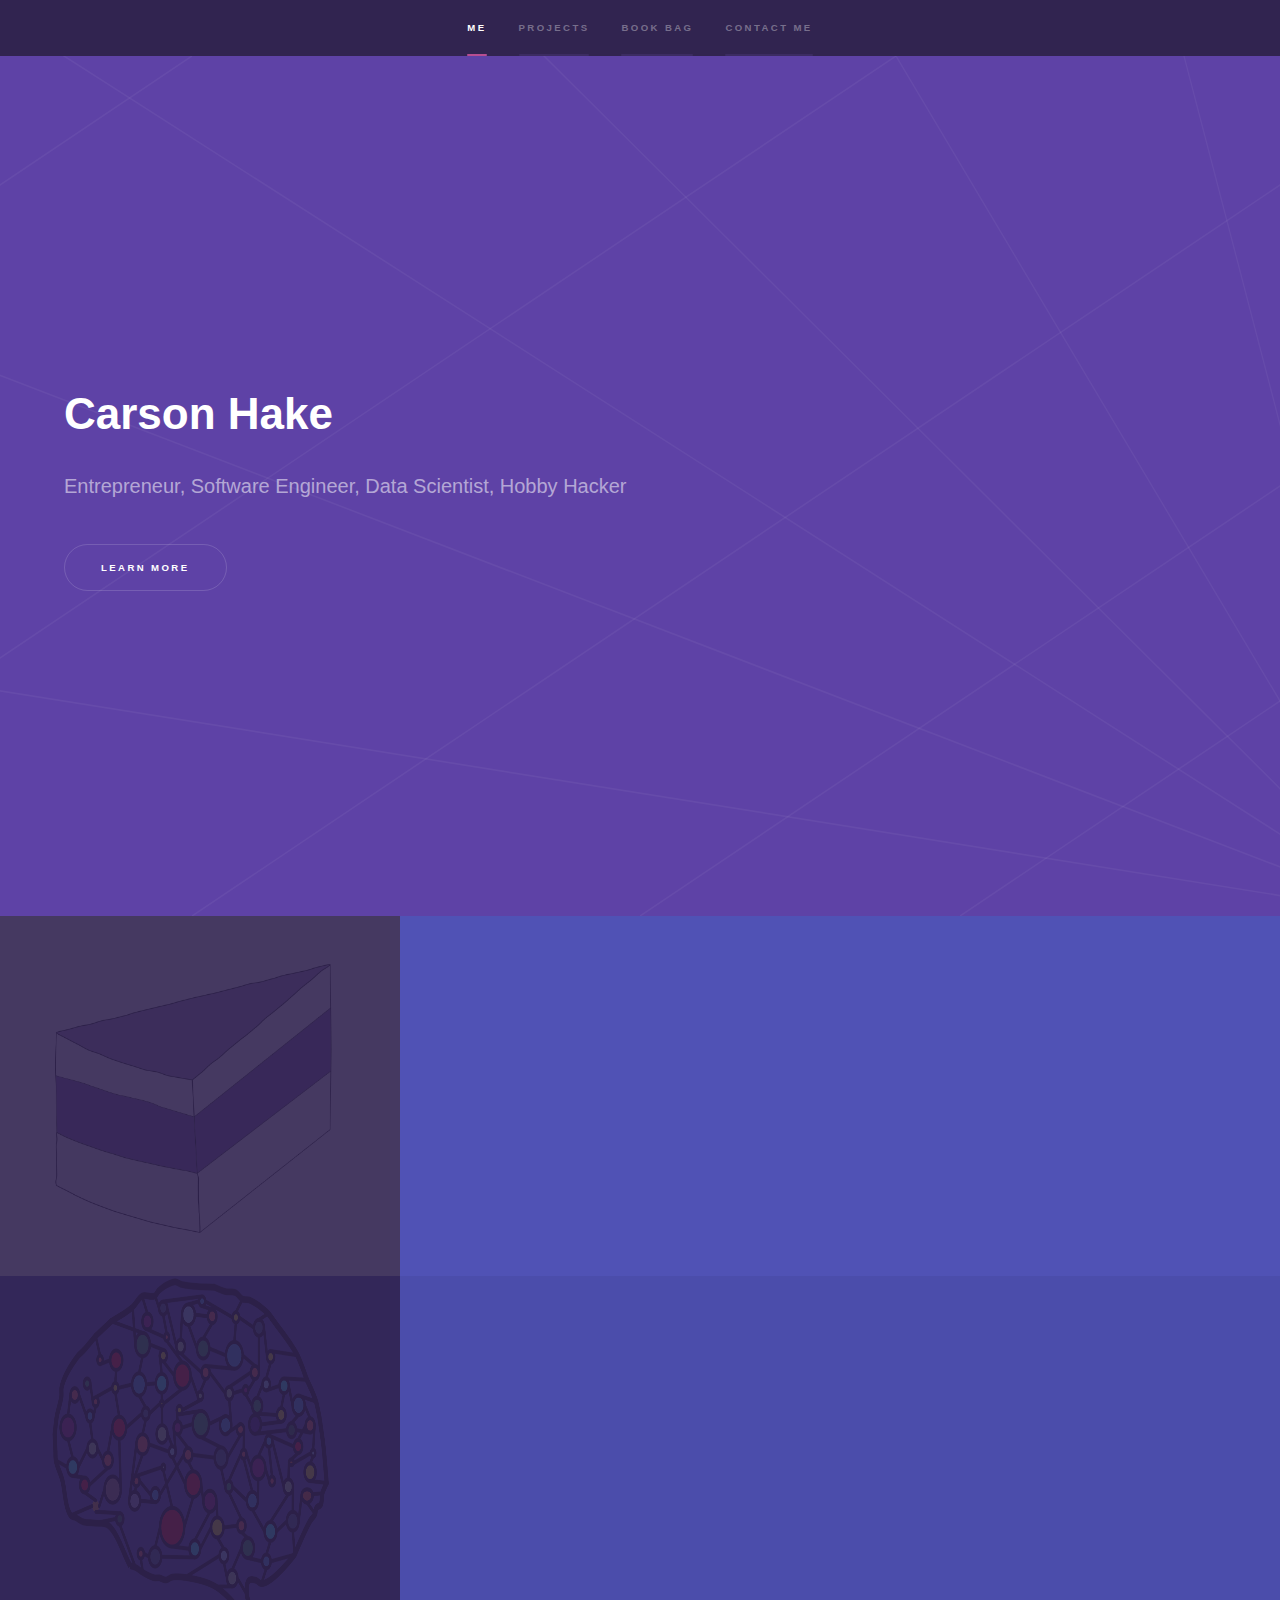
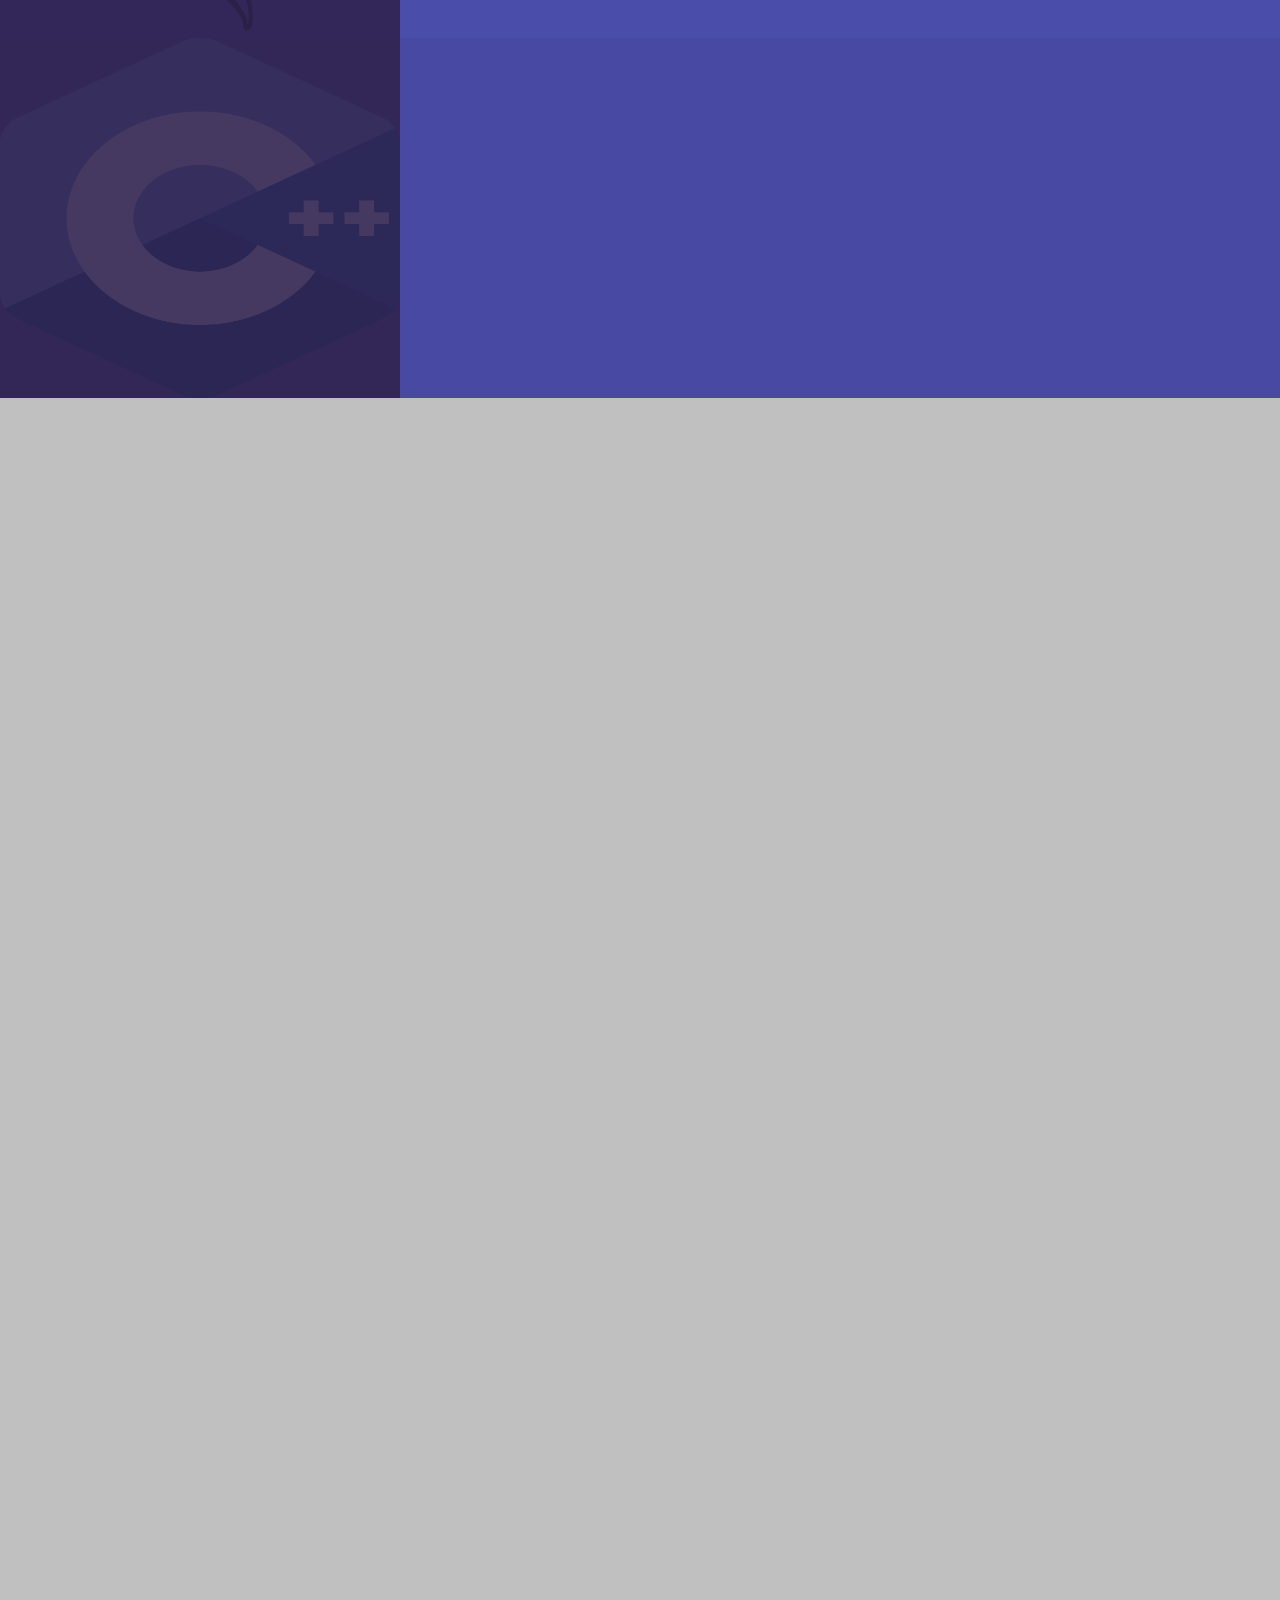
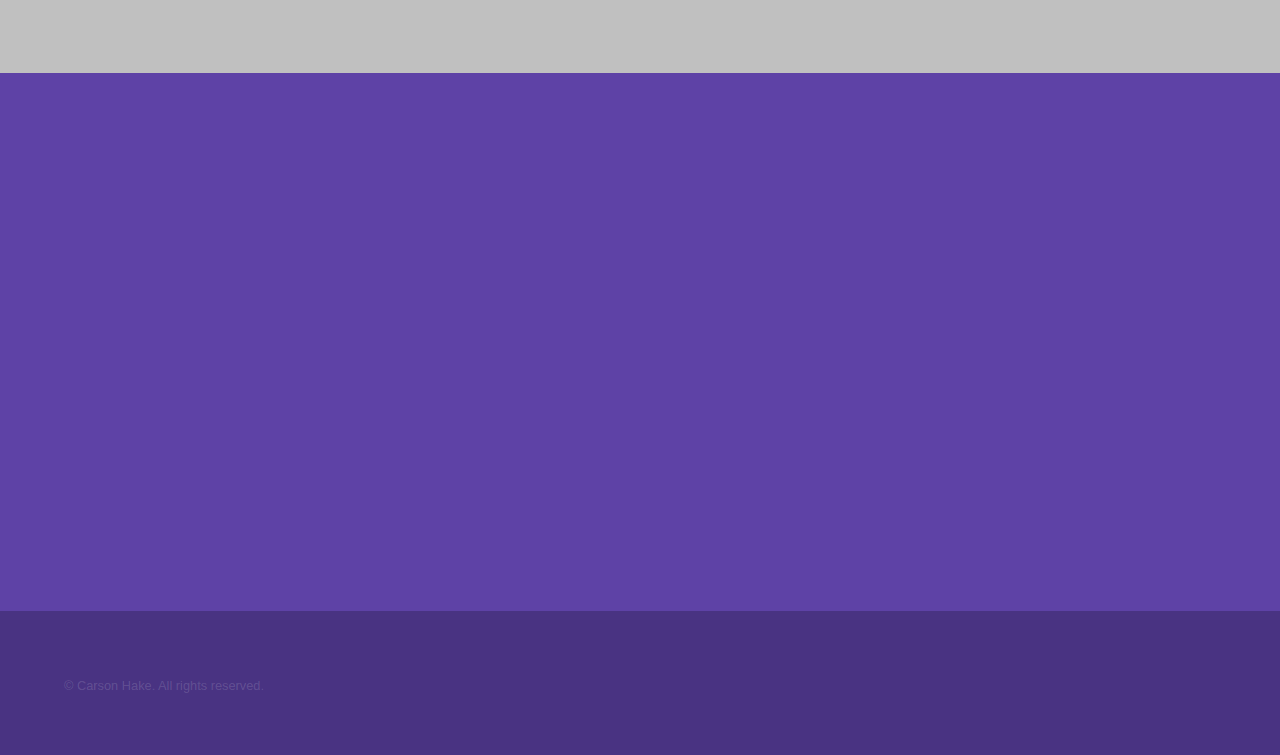
==== index.html @ af82ef20 "updated book list, added image for real time c++" ====
<!DOCTYPE HTML>
<!--
	Hyperspace by HTML5 UP
	html5up.net | @ajlkn
	Free for personal and commercial use under the CCA 3.0 license (html5up.net/license)
-->
<html>
	<head>
		<title>Carson Hake</title>
		<meta charset="utf-8" />
		<meta name="viewport" content="width=device-width, initial-scale=1, user-scalable=no" />
		<link rel="stylesheet" href="assets/css/main.css" />
		<noscript><link rel="stylesheet" href="assets/css/noscript.css" /></noscript>
	</head>
	<body class="is-preload">

		<!-- Sidebar -->
			<section id="sidebar">
				<div class="inner">
					<nav>
						<ul>
							<li><a href="#intro">Me</a></li>
							<li><a href="#one">Projects</a></li>
							<li><a href="#two">Book bag</a></li>
							<li><a href="#three">Contact Me</a></li>
						</ul>
					</nav>
				</div>
			</section>

		<!-- Wrapper -->
			<div id="wrapper">

				<!-- Intro -->
					<section id="intro" class="wrapper style1 fullscreen fade-up">
						<div class="inner">
							<h1>Carson Hake</h1>
							<p>Entrepreneur, Software Engineer, Data Scientist, Hobby Hacker</p>
							<ul class="actions">
								<li><a href="#one" class="button scrolly">Learn more</a></li>
							</ul>
						</div>
					</section>

				<!-- One -->
					<section id="one" class="wrapper style2 spotlights">
						<section>
							<a href="#" class="image"><img src="images/project_imgs/logo.png" style="max-width:100%;height:390px;" alt="" data-position="center top" /></a>
							<div class="content">
								<div class="inner">
									<h2>Cake Technology</h2>
									<!-- include when site is launched -->
									<!-- <a href="https://www.caketech.co"> update coming soon... </a> -->
									<p style="font-size:18px">update coming soon...</p>
									<ul class="actions">
									<!--	<li><a href="cake.html" class="button">Secret Project</a></li> -->
									</ul>
								</div>
							</div>
						</section>
						<section>
							<a href="#" class="image" style="background-size:100% 100%"><img src="images/project_imgs/neural_net.png" alt="" data-position="center center"/></a>
							<div class="content">
								<div class="inner">
									<h2>Artificial Intelligence: Deep and Classical Learning</h2>
									<p>Using python to study Deep and Classical Learning and applying their techniques to create real world solutions</p>
									<ul class="actions">
										<li><a href="ai.html" class="button">Learn more</a></li>
									</ul>
								</div>
							</div>
						</section>
						<section>
							<a href="#" class="image" style="background-size:100% 100%"><img src="images/project_imgs/cpp.png" alt="" data-position="25% 25%" /></a>
							<div class="content">
								<div class="inner">
									<h2>Software Engineering: C++ and Embedded</h2>
									<p>I am currently improving my C++ knowledge and am learning about Embedded systems development</p>
									<ul class="actions">
										<li><a href="https://github.com/Chake96/cpp" target="_blank" class="button">Github</a></li>
									</ul>
								</div>
							</div>
						</section>
					</section>

				<!-- Two -->
					<section id="two" class="wrapper style3 fade-up">
						<div class="inner" style="color:#5e42a6">
							<h2 style="color:#5e42a6">Book Bag</h2>
							<p>This is a list of my past and current reading interests</p>
							<h6>*Reviews coming soon</h6>
							<div class="features">
								<section class="book_bag">
									<span class="icon solid major fa-book"></span>
									<h2>Current Reads</h2>
									<ul>
										<!-- <li><h4><i>The Witcher Series</i>: The Time of Contempt</h4><p>By Andrzej Sapkowski</p></li> -->
										<li><h4>Real-Time C++:<br/>Efficient Object-Oriented and Template Microcontroller Programming</h4><p>By Christopher Kormayos</p></li>
										<li><h4>Thinking, Fast and Slow</h4> <p>By Daniel Kahneman</p></li>
										<li><h4>Artificial Intelligence: <br/> A Modern Approach (3rd Ed.	)</h4> <p>By Stuart J. Russel & Peter Novrig</p></li>
									</ul>
								</section>
								<section>
									<span class="icon solid major fa-crown"></span>
									<h3 style="color:#5e42a6">Favorites</h3>
									<ul>
										<li>The Witcher Series by Andrzej Sapkowski</li>
										<li>Atomic Habits by James Clear</li>
										<li>The Master Algorithm by Pedro Domingos</li>
										<li>GRIT by Angela Duckworth</li>
										<li>How Democracies Die by Steven Levitsky & Daniel Ziblatt</li>
										<li>Bad Blood by John Carreyrou</li>
										<li>Hillbilly Elegy by J.D. Vance</li>
										<li>Unbroken by Laura Hillenbrand</li>
										<li>Game of Thrones Series by George R. R. Martin</li>
										<li>The Old Man and the Sea by Ernest Hemingway</li>
									</ul>
								</section>
								<section>
									<h3>The Witcher Series</h3>
									<p>by Andrzej Sapkowski</p>
									<a href="#" class ="bookimg" ><img src="images/book_images/thewitcher.png" data-position="top center" /></a>
								</section>
								<section>
									<h3>Dark Territory </h3>
									<p>by Fred Kaplan</p>
									<a href="#" class ="bookimg" ><img src="images/book_images/darkterritory.jpg" data-position="top center" /></a>
								</section>
								<section>
									<h3>Human Compatible</h3>
									<p>by Stuart Russell</p>
									<a href="#" class ="bookimg" ><img src="images/book_images/humancompatible.jpg" data-position="top center" /></a>

								</section>
								<section>
									<h3>Atomic Habits</h3>
									<p>by James Clear</p>
									<a href="#" class ="bookimg" ><img src="images/book_images/atomichabits.jpg" data-position="center center" /></a>
								</section>
								<section>
									<h3>The Master Algorithm</h3>
									<p>by Pedro Domingos</p>
									<a href="#" class ="bookimg" ><img src="images/book_images/themasteralgorithm.jpg" data-position="center center" /></a>
								</section>
								<section>
									<h3>The Subtle Art of Not Giving a Fuck</h3>
									<p>by Mark Manson</p>
									<a href="#" class ="bookimg" ><img src="images/book_images/thesubtleartofnotgivingafuck.jpg" data-position="center center" /></a>
								</section>
								<section>
									<h3>Cult of the Dead Cow</h3>
									<p>by Joseph Menn</p>
									<a href="#" class ="bookimg" ><img src="images/book_images/cultofthedeadcow.jpg" data-position="center center" /></a>
								</section>
								<section>
									<h3>Grit</h3>
									<p>by Angela Duckworth</p>
									<a href="#" class ="bookimg" ><img src="images/book_images/GRIT.jpg" data-position="center center" /></a>
								</section>
								<section>
									<h3>How Democracies Die</h3>
									<p>by Steven Levitsky & Daniel Ziblatt</p>
									<a href="#" class ="bookimg" ><img src="images/book_images/how-democracies-die.jpg" data-position="center center" /></a>
								</section>
								<section>
									<h3>Everybody Lies</h3>
									<p>by Seth Stephens-Davidowitz</p>
									<a href="#" class ="bookimg" ><img src="images/book_images/everybodylies.jpg" data-position="center center" /></a>
								</section>
								<section>
									<h3>Bad Blood</h3>
									<p>by John Carreyrou</p>
									<a href="#" class ="bookimg" ><img src="images/book_images/badblood.jpg" data-position="center center" /></a>
								</section>
								<section>
									<h3>Hillbilly Elegy</h3>
									<p>by J.D. Vance</p>
									<a href="#" class ="bookimg" ><img src="images/book_images/hillbillyelegy.jpg" data-position="center center" /></a>
								</section>
								<section>
									<h3>The Old Man and the Sea</h3>
									<p>by Ernest Hemingway</p>
									<a href="#" class ="bookimg" ><img src="images/book_images/theoldmanandthesea.jpg" data-position="center center" /></a>
								</section>
								<section>
									<h3>Unbroken</h3>
									<p>by Laura Hillenbrand</p>
									<a href="#" class ="bookimg" ><img src="images/book_images/unbroken.jpg" data-position="center center" /></a>
								</section>
							</div>
							<ul class="actions">
								<!-- add back in when review page is ready -->
							<!--	<li><a href="generic.html" class="button">Learn more</a></li> -->
							</ul>
						</div>
					</section>

				<!-- Three -->

					<section id="three" class="wrapper style1 fade-up">
						<div class="inner">
							<h2>Get in touch</h2>
							<!--
							<p>Please feel free to contact me about any inquiries via the form below</p>
							<div class="split style1">
								<section>
									<form method="post" action="#">
										<div class="fields">
											<div class="field half">
												<label for="name">Name</label>
												<input type="text" name="name" id="name" />
											</div>
											<div class="field half">
												<label for="email">Email</label>
												<input type="text" name="email" id="email" />
											</div>
											<div class="field">
												<label for="message">Message</label>
												<textarea name="message" id="message" rows="5"></textarea>
											</div>
										</div>
										<ul class="actions">
											<li><a href="" class="button submit">Send Message</a></li>
										</ul>
									</form>
								</section> -->
								<section>
									<ul class="contact">
										<li>
											<h3>Address</h3>
											<span>Columbus, OH 43251<br />
											USA</span>
										</li>
										<li>
											<h3>Email</h3>
											<a href="carsonhake@gmail.com">carsonhake@gmail.com</a>
										</li>
										<li>
											<h3>Phone</h3>
											<span>(908) 902-2357</span>
										</li>
										<li>
											<h3>Social</h3>
											<ul class="icons">
												<li><a href="https://github.com/Chake96" target="_blank" class="icon brands fa-github"><span class="label">GitHub</span></a></li>
												<li><a href="https://www.instagram.com/caketechnology" target="_blank" class="icon brands fa-instagram"><span class="label">Instagram</span></a></li>
												<li><a href="https://www.linkedin.com/in/carsonhake/" target="_blank" class="icon brands fa-linkedin-in"><span class="label">LinkedIn</span></a></li>
											</ul>
										</li>
									</ul>
								</section>
							</div>
						</div>
					</section>

			</div>

		<!-- Footer -->
			<footer id="footer" class="wrapper style1-alt">
				<div class="inner">
					<ul class="menu">
						<li>&copy; Carson Hake. All rights reserved.</li>
					</ul>
				</div>
			</footer>

		<!-- Scripts -->
			<script src="assets/js/jquery.min.js"></script>
			<script src="assets/js/jquery.scrollex.min.js"></script>
			<script src="assets/js/jquery.scrolly.min.js"></script>
			<script src="assets/js/browser.min.js"></script>
			<script src="assets/js/breakpoints.min.js"></script>
			<script src="assets/js/util.js"></script>
			<script src="assets/js/main.js"></script>

	</body>
</html>
---- assets/css/main.css ----
@import url(fontawesome-all.min.css);

/*
	Hyperspace by HTML5 UP
	html5up.net | @ajlkn
	Free for personal and commercial use under the CCA 3.0 license (html5up.net/license)
*/


/*added by Carson 3/10/20*/

.bookimg img{
	max-width: 250px;
	height: 350px;
}

.projectimg img{
	max-width: 495px;
	max-height: 495px;
}

/*for everything in bookbag section*/
/* Features */

	.features {
		display: -moz-flex;
		display: -webkit-flex;
		display: -ms-flex;
		display: flex;
		-moz-flex-wrap: wrap;
		-webkit-flex-wrap: wrap;
		-ms-flex-wrap: wrap;
		flex-wrap: wrap;
		border-radius: 0.25em;
		border: solid 5px rgba(255, 255, 255, 0.15);
		background: rgba(255, 255, 255, 0.05);
		margin: 0 0 2em 0;
	}

		.features h4, .features h3, .features h2, .features h1,
		.features p, .features ul, .features li{
			color: #5e42a6;
		}

		.features section {
			padding: 3.5em 3em 1em 7em ;
			width: 50%;
			border-top: solid 5px rgba(255,255,255, 0.15);
			position: relative;
		}

			.features section:nth-child(-n + 2) {
				border-top-width: 0px;
			}

			.features section:nth-child(2n) {
				border-left: solid 5px rgba(255, 255, 255, 0.15);
			}

			.features section .icon {
				-moz-transition: opacity 0.5s ease, -moz-transform 0.5s ease;
				-webkit-transition: opacity 0.5s ease, -webkit-transform 0.5s ease;
				-ms-transition: opacity 0.5s ease, -ms-transform 0.5s ease;
				transition: opacity 0.5s ease, transform 0.5s ease;
				-moz-transition-delay: 1s;
				-webkit-transition-delay: 1s;
				-ms-transition-delay: 1s;
				transition-delay: 1s;
				-moz-transform: scale(1);
				-webkit-transform: scale(1);
				-ms-transform: scale(1);
				transform: scale(1);
				position: absolute;
				left: 3em;
				top: 3em;
				opacity: 1;
				color:#5e42a6
			}

			.features section:nth-child(1) .icon {
				-moz-transition-delay: 0.15s;
				-webkit-transition-delay: 0.15s;
				-ms-transition-delay: 0.15s;
				transition-delay: 0.15s;
			}

			.features section:nth-child(2) .icon {
				-moz-transition-delay: 0.3s;
				-webkit-transition-delay: 0.3s;
				-ms-transition-delay: 0.3s;
				transition-delay: 0.3s;
			}

			.features section:nth-child(3) .icon {
				-moz-transition-delay: 0.45s;
				-webkit-transition-delay: 0.45s;
				-ms-transition-delay: 0.45s;
				transition-delay: 0.45s;
			}

			.features section:nth-child(4) .icon {
				-moz-transition-delay: 0.6s;
				-webkit-transition-delay: 0.6s;
				-ms-transition-delay: 0.6s;
				transition-delay: 0.6s;
			}

			.features section:nth-child(5) .icon {
				-moz-transition-delay: 0.75s;
				-webkit-transition-delay: 0.75s;
				-ms-transition-delay: 0.75s;
				transition-delay: 0.75s;
			}

			.features section:nth-child(6) .icon {
				-moz-transition-delay: 0.9s;
				-webkit-transition-delay: 0.9s;
				-ms-transition-delay: 0.9s;
				transition-delay: 0.9s;
			}

			.features section:nth-child(7) .icon {
				-moz-transition-delay: 1.05s;
				-webkit-transition-delay: 1.05s;
				-ms-transition-delay: 1.05s;
				transition-delay: 1.05s;
			}

			.features section:nth-child(8) .icon {
				-moz-transition-delay: 1.2s;
				-webkit-transition-delay: 1.2s;
				-ms-transition-delay: 1.2s;
				transition-delay: 1.2s;
			}

			.features section:nth-child(9) .icon {
				-moz-transition-delay: 1.35s;
				-webkit-transition-delay: 1.35s;
				-ms-transition-delay: 1.35s;
				transition-delay: 1.35s;
			}

			.features section:nth-child(10) .icon {
				-moz-transition-delay: 1.5s;
				-webkit-transition-delay: 1.5s;
				-ms-transition-delay: 1.5s;
				transition-delay: 1.5s;
			}

			.features section:nth-child(11) .icon {
				-moz-transition-delay: 1.65s;
				-webkit-transition-delay: 1.65s;
				-ms-transition-delay: 1.65s;
				transition-delay: 1.65s;
			}

			.features section:nth-child(12) .icon {
				-moz-transition-delay: 1.8s;
				-webkit-transition-delay: 1.8s;
				-ms-transition-delay: 1.8s;
				transition-delay: 1.8s;
			}

			.features section:nth-child(13) .icon {
				-moz-transition-delay: 1.95s;
				-webkit-transition-delay: 1.95s;
				-ms-transition-delay: 1.95s;
				transition-delay: 1.95s;
			}

			.features section:nth-child(14) .icon {
				-moz-transition-delay: 2.1s;
				-webkit-transition-delay: 2.1s;
				-ms-transition-delay: 2.1s;
				transition-delay: 2.1s;
			}

			.features section:nth-child(15) .icon {
				-moz-transition-delay: 2.25s;
				-webkit-transition-delay: 2.25s;
				-ms-transition-delay: 2.25s;
				transition-delay: 2.25s;
			}

			.features section:nth-child(16) .icon {
				-moz-transition-delay: 2.4s;
				-webkit-transition-delay: 2.4s;
				-ms-transition-delay: 2.4s;
				transition-delay: 2.4s;
			}

			.features section:nth-child(17) .icon {
				-moz-transition-delay: 2.55s;
				-webkit-transition-delay: 2.55s;
				-ms-transition-delay: 2.55s;
				transition-delay: 2.55s;
			}

			.features section:nth-child(18) .icon {
				-moz-transition-delay: 2.7s;
				-webkit-transition-delay: 2.7s;
				-ms-transition-delay: 2.7s;
				transition-delay: 2.7s;
			}

			.features section:nth-child(19) .icon {
				-moz-transition-delay: 2.85s;
				-webkit-transition-delay: 2.85s;
				-ms-transition-delay: 2.85s;
				transition-delay: 2.85s;
			}

			.features section:nth-child(20) .icon {
				-moz-transition-delay: 3s;
				-webkit-transition-delay: 3s;
				-ms-transition-delay: 3s;
				transition-delay: 3s;
			}

		.features.inactive section .icon {
			-moz-transform: scale(0.5);
			-webkit-transform: scale(0.5);
			-ms-transform: scale(0.5);
			transform: scale(0.5);
			opacity: 0;
		}

		@media screen and (max-width: 980px) {

			.features {
				display: block;
			}

				.features section {
					border-top-width: 1px !important;
					border-left-width: 0 !important;
					width: 100%;
				}

					.features section:first-child {
						border-top-width: 0 !important;
					}

		}

		@media screen and (max-width: 736px) {

			.features section {
				padding: 2.5em 1.5em 0.1em 5.5em ;
			}

				.features section .icon {
					left: 1.5em;
					top: 2em;
				}

		}

		@media screen and (max-width: 480px) {

			.features section {
				padding: 2em 1.5em 0.1em 1.5em ;
			}

				.features section .icon {
					left: 0;
					position: relative;
					top: 0;
				}

		}

.book_bag h4{
			margin: 0px;
			padding-top: 20px;
}
.book_bag p{
			font-size:small;
			margin-left:5%;
			margin-bottom:10px;
}

.features img{

}

/*--------------------------------------------*/

html, body, div, span, applet, object,
iframe, h1, h2, h3, h4, h5, h6, p, blockquote,
pre, a, abbr, acronym, address, big, cite,
code, del, dfn, em, img, ins, kbd, q, s, samp,
small, strike, strong, sub, sup, tt, var, b,
u, i, center, dl, dt, dd, ol, ul, li, fieldset,
form, label, legend, table, caption, tbody,
tfoot, thead, tr, th, td, article, aside,
canvas, details, embed, figure, figcaption,
footer, header, hgroup, menu, nav, output, ruby,
section, summary, time, mark, audio, video {
	margin: 0;
	padding: 0;
	border: 0;
	font-size: 100%;
	font: inherit;
	vertical-align: baseline;}

article, aside, details, figcaption, figure,
footer, header, hgroup, menu, nav, section {
	display: block;}

body {
	line-height: 1;
}

ol, ul {
	list-style: none;
}

blockquote, q {
	quotes: none;
}

	blockquote:before, blockquote:after, q:before, q:after {
		content: '';
		content: none;
	}

table {
	border-collapse: collapse;
	border-spacing: 0;
}

body {
	-webkit-text-size-adjust: none;
}

mark {
	background-color: transparent;
	color: inherit;
}

input::-moz-focus-inner {
	border: 0;
	padding: 0;
}

input, select, textarea {
	-moz-appearance: none;
	-webkit-appearance: none;
	-ms-appearance: none;
	appearance: none;
}

/* Basic */

	@-ms-viewport {
		width: device-width;
	}

	body {
		-ms-overflow-style: scrollbar;
	}

	@media screen and (max-width: 480px) {

		html, body {
			min-width: 320px;
		}

	}

	html {
		box-sizing: border-box;
	}

	*, *:before, *:after {
		box-sizing: inherit;
	}

	body {
		background: #312450;
	}

		body.is-preload *, body.is-preload *:before, body.is-preload *:after {
			-moz-animation: none !important;
			-webkit-animation: none !important;
			-ms-animation: none !important;
			animation: none !important;
			-moz-transition: none !important;
			-webkit-transition: none !important;
			-ms-transition: none !important;
			transition: none !important;
		}

/* Type */

	body, input, select, textarea {
		color: rgba(255, 255, 255, 0.55);
		font-family: Arial, Helvetica, sans-serif;
		font-size: 16.5pt;
		font-weight: normal;
		line-height: 1.75;
	}

		@media screen and (max-width: 1680px) {

			body, input, select, textarea {
				font-size: 13pt;
			}

		}

		@media screen and (max-width: 1280px) {

			body, input, select, textarea {
				font-size: 12pt;
			}

		}

		@media screen and (max-width: 360px) {

			body, input, select, textarea {
				font-size: 11pt;
			}

		}

	a {
		-moz-transition: color 0.2s ease, border-bottom-color 0.2s ease;
		-webkit-transition: color 0.2s ease, border-bottom-color 0.2s ease;
		-ms-transition: color 0.2s ease, border-bottom-color 0.2s ease;
		transition: color 0.2s ease, border-bottom-color 0.2s ease;
		border-bottom: dotted 1px rgba(255, 255, 255, 0.35);
		color: inherit;
		text-decoration: none;
	}

		a:hover {
			border-bottom-color: transparent;
			color: #ffffff;
		}

	strong, b {
		color: #ffffff;
		font-weight: bold;
	}

	em, i {
		font-style: italic;
	}

	p {
		margin: 0 0 2em 0;
	}

	h1, h2, h3, h4, h5, h6 {
		color: #ffffff;
		font-weight: bold;
		line-height: 1.5;
		margin: 0 0 0.5em 0;
	}

		h1 a, h2 a, h3 a, h4 a, h5 a, h6 a {
			color: inherit;
			text-decoration: none;
		}

	h1 {
		font-size: 2.75em;
	}

		h1.major {
			margin: 0 0 1.3em 0;
			position: relative;
			padding-bottom: 0.35em;
		}

			h1.major:after {
				background-image: -moz-linear-gradient(to right, #5e42a6, #b74e91);
				background-image: -webkit-linear-gradient(to right, #5e42a6, #b74e91);
				background-image: -ms-linear-gradient(to right, #5e42a6, #b74e91);
				background-image: linear-gradient(to right, #5e42a6, #b74e91);
				-moz-transition: max-width 0.2s ease;
				-webkit-transition: max-width 0.2s ease;
				-ms-transition: max-width 0.2s ease;
				transition: max-width 0.2s ease;
				border-radius: 0.2em;
				bottom: 0;
				content: '';
				height: 0.05em;
				position: absolute;
				right: 0;
				width: 100%;
			}

	h2 {
		font-size: 1.75em;
	}

	h3 {
		font-size: 1.1em;
	}

	h4 {
		font-size: 1em;
	}

	h5 {
		font-size: 0.8em;
	}

	h6 {
		font-size: 0.6em;
	}

	@media screen and (max-width: 736px) {

		h1 {
			font-size: 2em;
		}

		h2 {
			font-size: 1.25em;
		}

		h3 {
			font-size: 1em;
		}

		h4 {
			font-size: 0.8em;
		}

		h5 {
			font-size: 0.6em;
		}

		h6 {
			font-size: 0.6em;
		}

	}

	sub {
		font-size: 0.8em;
		position: relative;
		top: 0.5em;
	}

	sup {
		font-size: 0.8em;
		position: relative;
		top: -0.5em;
	}

	blockquote {
		border-left: solid 4px rgba(255, 255, 255, 0.15);
		font-style: italic;
		margin: 0 0 2em 0;
		padding: 0.5em 0 0.5em 2em;
	}

	code {
		background: rgba(255, 255, 255, 0.05);
		border-radius: 0.25em;
		border: solid 1px rgba(255, 255, 255, 0.15);
		font-family: "Courier New", monospace;
		font-size: 0.9em;
		margin: 0 0.25em;
		padding: 0.25em 0.65em;
	}

	pre {
		-webkit-overflow-scrolling: touch;
		font-family: "Courier New", monospace;
		font-size: 0.9em;
		margin: 0 0 2em 0;
	}

		pre code {
			display: block;
			line-height: 1.75em;
			padding: 1em 1.5em;
			overflow-x: auto;
		}

	hr {
		border: 0;
		border-bottom: solid 1px rgba(255, 255, 255, 0.15);
		margin: 2em 0;
	}

		hr.major {
			margin: 3em 0;
		}

	.align-left {
		text-align: left;
	}

	.align-center {
		text-align: center;
	}

	.align-right {
		text-align: right;
	}

/* Row */

	.row {
		display: flex;
		flex-wrap: wrap;
		box-sizing: border-box;
		align-items: stretch;
	}

		.row > * {
			box-sizing: border-box;
		}

		.row.gtr-uniform > * > :last-child {
			margin-bottom: 0;
		}

		.row.aln-left {
			justify-content: flex-start;
		}

		.row.aln-center {
			justify-content: center;
		}

		.row.aln-right {
			justify-content: flex-end;
		}

		.row.aln-top {
			align-items: flex-start;
		}

		.row.aln-middle {
			align-items: center;
		}

		.row.aln-bottom {
			align-items: flex-end;
		}

		.row > .imp {
			order: -1;
		}

		.row > .col-1 {
			width: 8.33333%;
		}

		.row > .off-1 {
			margin-left: 8.33333%;
		}

		.row > .col-2 {
			width: 16.66667%;
		}

		.row > .off-2 {
			margin-left: 16.66667%;
		}

		.row > .col-3 {
			width: 25%;
		}

		.row > .off-3 {
			margin-left: 25%;
		}

		.row > .col-4 {
			width: 33.33333%;
		}

		.row > .off-4 {
			margin-left: 33.33333%;
		}

		.row > .col-5 {
			width: 41.66667%;
		}

		.row > .off-5 {
			margin-left: 41.66667%;
		}

		.row > .col-6 {
			width: 50%;
		}

		.row > .off-6 {
			margin-left: 50%;
		}

		.row > .col-7 {
			width: 58.33333%;
		}

		.row > .off-7 {
			margin-left: 58.33333%;
		}

		.row > .col-8 {
			width: 66.66667%;
		}

		.row > .off-8 {
			margin-left: 66.66667%;
		}

		.row > .col-9 {
			width: 75%;
		}

		.row > .off-9 {
			margin-left: 75%;
		}

		.row > .col-10 {
			width: 83.33333%;
		}

		.row > .off-10 {
			margin-left: 83.33333%;
		}

		.row > .col-11 {
			width: 91.66667%;
		}

		.row > .off-11 {
			margin-left: 91.66667%;
		}

		.row > .col-12 {
			width: 100%;
		}

		.row > .off-12 {
			margin-left: 100%;
		}

		.row.gtr-0 {
			margin-top: 0;
			margin-left: 0em;
		}

			.row.gtr-0 > * {
				padding: 0 0 0 0em;
			}

			.row.gtr-0.gtr-uniform {
				margin-top: 0em;
			}

				.row.gtr-0.gtr-uniform > * {
					padding-top: 0em;
				}

		.row.gtr-25 {
			margin-top: 0;
			margin-left: -0.375em;
		}

			.row.gtr-25 > * {
				padding: 0 0 0 0.375em;
			}

			.row.gtr-25.gtr-uniform {
				margin-top: -0.375em;
			}

				.row.gtr-25.gtr-uniform > * {
					padding-top: 0.375em;
				}

		.row.gtr-50 {
			margin-top: 0;
			margin-left: -0.75em;
		}

			.row.gtr-50 > * {
				padding: 0 0 0 0.75em;
			}

			.row.gtr-50.gtr-uniform {
				margin-top: -0.75em;
			}

				.row.gtr-50.gtr-uniform > * {
					padding-top: 0.75em;
				}

		.row {
			margin-top: 0;
			margin-left: -1.5em;
		}

			.row > * {
				padding: 0 0 0 1.5em;
			}

			.row.gtr-uniform {
				margin-top: -1.5em;
			}

				.row.gtr-uniform > * {
					padding-top: 1.5em;
				}

		.row.gtr-150 {
			margin-top: 0;
			margin-left: -2.25em;
		}

			.row.gtr-150 > * {
				padding: 0 0 0 2.25em;
			}

			.row.gtr-150.gtr-uniform {
				margin-top: -2.25em;
			}

				.row.gtr-150.gtr-uniform > * {
					padding-top: 2.25em;
				}

		.row.gtr-200 {
			margin-top: 0;
			margin-left: -3em;
		}

			.row.gtr-200 > * {
				padding: 0 0 0 3em;
			}

			.row.gtr-200.gtr-uniform {
				margin-top: -3em;
			}

				.row.gtr-200.gtr-uniform > * {
					padding-top: 3em;
				}

		@media screen and (max-width: 1680px) {

			.row {
				display: flex;
				flex-wrap: wrap;
				box-sizing: border-box;
				align-items: stretch;
			}

				.row > * {
					box-sizing: border-box;
				}

				.row.gtr-uniform > * > :last-child {
					margin-bottom: 0;
				}

				.row.aln-left {
					justify-content: flex-start;
				}

				.row.aln-center {
					justify-content: center;
				}

				.row.aln-right {
					justify-content: flex-end;
				}

				.row.aln-top {
					align-items: flex-start;
				}

				.row.aln-middle {
					align-items: center;
				}

				.row.aln-bottom {
					align-items: flex-end;
				}

				.row > .imp-xlarge {
					order: -1;
				}

				.row > .col-1-xlarge {
					width: 8.33333%;
				}

				.row > .off-1-xlarge {
					margin-left: 8.33333%;
				}

				.row > .col-2-xlarge {
					width: 16.66667%;
				}

				.row > .off-2-xlarge {
					margin-left: 16.66667%;
				}

				.row > .col-3-xlarge {
					width: 25%;
				}

				.row > .off-3-xlarge {
					margin-left: 25%;
				}

				.row > .col-4-xlarge {
					width: 33.33333%;
				}

				.row > .off-4-xlarge {
					margin-left: 33.33333%;
				}

				.row > .col-5-xlarge {
					width: 41.66667%;
				}

				.row > .off-5-xlarge {
					margin-left: 41.66667%;
				}

				.row > .col-6-xlarge {
					width: 50%;
				}

				.row > .off-6-xlarge {
					margin-left: 50%;
				}

				.row > .col-7-xlarge {
					width: 58.33333%;
				}

				.row > .off-7-xlarge {
					margin-left: 58.33333%;
				}

				.row > .col-8-xlarge {
					width: 66.66667%;
				}

				.row > .off-8-xlarge {
					margin-left: 66.66667%;
				}

				.row > .col-9-xlarge {
					width: 75%;
				}

				.row > .off-9-xlarge {
					margin-left: 75%;
				}

				.row > .col-10-xlarge {
					width: 83.33333%;
				}

				.row > .off-10-xlarge {
					margin-left: 83.33333%;
				}

				.row > .col-11-xlarge {
					width: 91.66667%;
				}

				.row > .off-11-xlarge {
					margin-left: 91.66667%;
				}

				.row > .col-12-xlarge {
					width: 100%;
				}

				.row > .off-12-xlarge {
					margin-left: 100%;
				}

				.row.gtr-0 {
					margin-top: 0;
					margin-left: 0em;
				}

					.row.gtr-0 > * {
						padding: 0 0 0 0em;
					}

					.row.gtr-0.gtr-uniform {
						margin-top: 0em;
					}

						.row.gtr-0.gtr-uniform > * {
							padding-top: 0em;
						}

				.row.gtr-25 {
					margin-top: 0;
					margin-left: -0.375em;
				}

					.row.gtr-25 > * {
						padding: 0 0 0 0.375em;
					}

					.row.gtr-25.gtr-uniform {
						margin-top: -0.375em;
					}

						.row.gtr-25.gtr-uniform > * {
							padding-top: 0.375em;
						}

				.row.gtr-50 {
					margin-top: 0;
					margin-left: -0.75em;
				}

					.row.gtr-50 > * {
						padding: 0 0 0 0.75em;
					}

					.row.gtr-50.gtr-uniform {
						margin-top: -0.75em;
					}

						.row.gtr-50.gtr-uniform > * {
							padding-top: 0.75em;
						}

				.row {
					margin-top: 0;
					margin-left: -1.5em;
				}

					.row > * {
						padding: 0 0 0 1.5em;
					}

					.row.gtr-uniform {
						margin-top: -1.5em;
					}

						.row.gtr-uniform > * {
							padding-top: 1.5em;
						}

				.row.gtr-150 {
					margin-top: 0;
					margin-left: -2.25em;
				}

					.row.gtr-150 > * {
						padding: 0 0 0 2.25em;
					}

					.row.gtr-150.gtr-uniform {
						margin-top: -2.25em;
					}

						.row.gtr-150.gtr-uniform > * {
							padding-top: 2.25em;
						}

				.row.gtr-200 {
					margin-top: 0;
					margin-left: -3em;
				}

					.row.gtr-200 > * {
						padding: 0 0 0 3em;
					}

					.row.gtr-200.gtr-uniform {
						margin-top: -3em;
					}

						.row.gtr-200.gtr-uniform > * {
							padding-top: 3em;
						}

		}

		@media screen and (max-width: 1280px) {

			.row {
				display: flex;
				flex-wrap: wrap;
				box-sizing: border-box;
				align-items: stretch;
			}

				.row > * {
					box-sizing: border-box;
				}

				.row.gtr-uniform > * > :last-child {
					margin-bottom: 0;
				}

				.row.aln-left {
					justify-content: flex-start;
				}

				.row.aln-center {
					justify-content: center;
				}

				.row.aln-right {
					justify-content: flex-end;
				}

				.row.aln-top {
					align-items: flex-start;
				}

				.row.aln-middle {
					align-items: center;
				}

				.row.aln-bottom {
					align-items: flex-end;
				}

				.row > .imp-large {
					order: -1;
				}

				.row > .col-1-large {
					width: 8.33333%;
				}

				.row > .off-1-large {
					margin-left: 8.33333%;
				}

				.row > .col-2-large {
					width: 16.66667%;
				}

				.row > .off-2-large {
					margin-left: 16.66667%;
				}

				.row > .col-3-large {
					width: 25%;
				}

				.row > .off-3-large {
					margin-left: 25%;
				}

				.row > .col-4-large {
					width: 33.33333%;
				}

				.row > .off-4-large {
					margin-left: 33.33333%;
				}

				.row > .col-5-large {
					width: 41.66667%;
				}

				.row > .off-5-large {
					margin-left: 41.66667%;
				}

				.row > .col-6-large {
					width: 50%;
				}

				.row > .off-6-large {
					margin-left: 50%;
				}

				.row > .col-7-large {
					width: 58.33333%;
				}

				.row > .off-7-large {
					margin-left: 58.33333%;
				}

				.row > .col-8-large {
					width: 66.66667%;
				}

				.row > .off-8-large {
					margin-left: 66.66667%;
				}

				.row > .col-9-large {
					width: 75%;
				}

				.row > .off-9-large {
					margin-left: 75%;
				}

				.row > .col-10-large {
					width: 83.33333%;
				}

				.row > .off-10-large {
					margin-left: 83.33333%;
				}

				.row > .col-11-large {
					width: 91.66667%;
				}

				.row > .off-11-large {
					margin-left: 91.66667%;
				}

				.row > .col-12-large {
					width: 100%;
				}

				.row > .off-12-large {
					margin-left: 100%;
				}

				.row.gtr-0 {
					margin-top: 0;
					margin-left: 0em;
				}

					.row.gtr-0 > * {
						padding: 0 0 0 0em;
					}

					.row.gtr-0.gtr-uniform {
						margin-top: 0em;
					}

						.row.gtr-0.gtr-uniform > * {
							padding-top: 0em;
						}

				.row.gtr-25 {
					margin-top: 0;
					margin-left: -0.375em;
				}

					.row.gtr-25 > * {
						padding: 0 0 0 0.375em;
					}

					.row.gtr-25.gtr-uniform {
						margin-top: -0.375em;
					}

						.row.gtr-25.gtr-uniform > * {
							padding-top: 0.375em;
						}

				.row.gtr-50 {
					margin-top: 0;
					margin-left: -0.75em;
				}

					.row.gtr-50 > * {
						padding: 0 0 0 0.75em;
					}

					.row.gtr-50.gtr-uniform {
						margin-top: -0.75em;
					}

						.row.gtr-50.gtr-uniform > * {
							padding-top: 0.75em;
						}

				.row {
					margin-top: 0;
					margin-left: -1.5em;
				}

					.row > * {
						padding: 0 0 0 1.5em;
					}

					.row.gtr-uniform {
						margin-top: -1.5em;
					}

						.row.gtr-uniform > * {
							padding-top: 1.5em;
						}

				.row.gtr-150 {
					margin-top: 0;
					margin-left: -2.25em;
				}

					.row.gtr-150 > * {
						padding: 0 0 0 2.25em;
					}

					.row.gtr-150.gtr-uniform {
						margin-top: -2.25em;
					}

						.row.gtr-150.gtr-uniform > * {
							padding-top: 2.25em;
						}

				.row.gtr-200 {
					margin-top: 0;
					margin-left: -3em;
				}

					.row.gtr-200 > * {
						padding: 0 0 0 3em;
					}

					.row.gtr-200.gtr-uniform {
						margin-top: -3em;
					}

						.row.gtr-200.gtr-uniform > * {
							padding-top: 3em;
						}

		}

		@media screen and (max-width: 980px) {

			.row {
				display: flex;
				flex-wrap: wrap;
				box-sizing: border-box;
				align-items: stretch;
			}

				.row > * {
					box-sizing: border-box;
				}

				.row.gtr-uniform > * > :last-child {
					margin-bottom: 0;
				}

				.row.aln-left {
					justify-content: flex-start;
				}

				.row.aln-center {
					justify-content: center;
				}

				.row.aln-right {
					justify-content: flex-end;
				}

				.row.aln-top {
					align-items: flex-start;
				}

				.row.aln-middle {
					align-items: center;
				}

				.row.aln-bottom {
					align-items: flex-end;
				}

				.row > .imp-medium {
					order: -1;
				}

				.row > .col-1-medium {
					width: 8.33333%;
				}

				.row > .off-1-medium {
					margin-left: 8.33333%;
				}

				.row > .col-2-medium {
					width: 16.66667%;
				}

				.row > .off-2-medium {
					margin-left: 16.66667%;
				}

				.row > .col-3-medium {
					width: 25%;
				}

				.row > .off-3-medium {
					margin-left: 25%;
				}

				.row > .col-4-medium {
					width: 33.33333%;
				}

				.row > .off-4-medium {
					margin-left: 33.33333%;
				}

				.row > .col-5-medium {
					width: 41.66667%;
				}

				.row > .off-5-medium {
					margin-left: 41.66667%;
				}

				.row > .col-6-medium {
					width: 50%;
				}

				.row > .off-6-medium {
					margin-left: 50%;
				}

				.row > .col-7-medium {
					width: 58.33333%;
				}

				.row > .off-7-medium {
					margin-left: 58.33333%;
				}

				.row > .col-8-medium {
					width: 66.66667%;
				}

				.row > .off-8-medium {
					margin-left: 66.66667%;
				}

				.row > .col-9-medium {
					width: 75%;
				}

				.row > .off-9-medium {
					margin-left: 75%;
				}

				.row > .col-10-medium {
					width: 83.33333%;
				}

				.row > .off-10-medium {
					margin-left: 83.33333%;
				}

				.row > .col-11-medium {
					width: 91.66667%;
				}

				.row > .off-11-medium {
					margin-left: 91.66667%;
				}

				.row > .col-12-medium {
					width: 100%;
				}

				.row > .off-12-medium {
					margin-left: 100%;
				}

				.row.gtr-0 {
					margin-top: 0;
					margin-left: 0em;
				}

					.row.gtr-0 > * {
						padding: 0 0 0 0em;
					}

					.row.gtr-0.gtr-uniform {
						margin-top: 0em;
					}

						.row.gtr-0.gtr-uniform > * {
							padding-top: 0em;
						}

				.row.gtr-25 {
					margin-top: 0;
					margin-left: -0.375em;
				}

					.row.gtr-25 > * {
						padding: 0 0 0 0.375em;
					}

					.row.gtr-25.gtr-uniform {
						margin-top: -0.375em;
					}

						.row.gtr-25.gtr-uniform > * {
							padding-top: 0.375em;
						}

				.row.gtr-50 {
					margin-top: 0;
					margin-left: -0.75em;
				}

					.row.gtr-50 > * {
						padding: 0 0 0 0.75em;
					}

					.row.gtr-50.gtr-uniform {
						margin-top: -0.75em;
					}

						.row.gtr-50.gtr-uniform > * {
							padding-top: 0.75em;
						}

				.row {
					margin-top: 0;
					margin-left: -1.5em;
				}

					.row > * {
						padding: 0 0 0 1.5em;
					}

					.row.gtr-uniform {
						margin-top: -1.5em;
					}

						.row.gtr-uniform > * {
							padding-top: 1.5em;
						}

				.row.gtr-150 {
					margin-top: 0;
					margin-left: -2.25em;
				}

					.row.gtr-150 > * {
						padding: 0 0 0 2.25em;
					}

					.row.gtr-150.gtr-uniform {
						margin-top: -2.25em;
					}

						.row.gtr-150.gtr-uniform > * {
							padding-top: 2.25em;
						}

				.row.gtr-200 {
					margin-top: 0;
					margin-left: -3em;
				}

					.row.gtr-200 > * {
						padding: 0 0 0 3em;
					}

					.row.gtr-200.gtr-uniform {
						margin-top: -3em;
					}

						.row.gtr-200.gtr-uniform > * {
							padding-top: 3em;
						}

		}

		@media screen and (max-width: 736px) {

			.row {
				display: flex;
				flex-wrap: wrap;
				box-sizing: border-box;
				align-items: stretch;
			}

				.row > * {
					box-sizing: border-box;
				}

				.row.gtr-uniform > * > :last-child {
					margin-bottom: 0;
				}

				.row.aln-left {
					justify-content: flex-start;
				}

				.row.aln-center {
					justify-content: center;
				}

				.row.aln-right {
					justify-content: flex-end;
				}

				.row.aln-top {
					align-items: flex-start;
				}

				.row.aln-middle {
					align-items: center;
				}

				.row.aln-bottom {
					align-items: flex-end;
				}

				.row > .imp-small {
					order: -1;
				}

				.row > .col-1-small {
					width: 8.33333%;
				}

				.row > .off-1-small {
					margin-left: 8.33333%;
				}

				.row > .col-2-small {
					width: 16.66667%;
				}

				.row > .off-2-small {
					margin-left: 16.66667%;
				}

				.row > .col-3-small {
					width: 25%;
				}

				.row > .off-3-small {
					margin-left: 25%;
				}

				.row > .col-4-small {
					width: 33.33333%;
				}

				.row > .off-4-small {
					margin-left: 33.33333%;
				}

				.row > .col-5-small {
					width: 41.66667%;
				}

				.row > .off-5-small {
					margin-left: 41.66667%;
				}

				.row > .col-6-small {
					width: 50%;
				}

				.row > .off-6-small {
					margin-left: 50%;
				}

				.row > .col-7-small {
					width: 58.33333%;
				}

				.row > .off-7-small {
					margin-left: 58.33333%;
				}

				.row > .col-8-small {
					width: 66.66667%;
				}

				.row > .off-8-small {
					margin-left: 66.66667%;
				}

				.row > .col-9-small {
					width: 75%;
				}

				.row > .off-9-small {
					margin-left: 75%;
				}

				.row > .col-10-small {
					width: 83.33333%;
				}

				.row > .off-10-small {
					margin-left: 83.33333%;
				}

				.row > .col-11-small {
					width: 91.66667%;
				}

				.row > .off-11-small {
					margin-left: 91.66667%;
				}

				.row > .col-12-small {
					width: 100%;
				}

				.row > .off-12-small {
					margin-left: 100%;
				}

				.row.gtr-0 {
					margin-top: 0;
					margin-left: 0em;
				}

					.row.gtr-0 > * {
						padding: 0 0 0 0em;
					}

					.row.gtr-0.gtr-uniform {
						margin-top: 0em;
					}

						.row.gtr-0.gtr-uniform > * {
							padding-top: 0em;
						}

				.row.gtr-25 {
					margin-top: 0;
					margin-left: -0.375em;
				}

					.row.gtr-25 > * {
						padding: 0 0 0 0.375em;
					}

					.row.gtr-25.gtr-uniform {
						margin-top: -0.375em;
					}

						.row.gtr-25.gtr-uniform > * {
							padding-top: 0.375em;
						}

				.row.gtr-50 {
					margin-top: 0;
					margin-left: -0.75em;
				}

					.row.gtr-50 > * {
						padding: 0 0 0 0.75em;
					}

					.row.gtr-50.gtr-uniform {
						margin-top: -0.75em;
					}

						.row.gtr-50.gtr-uniform > * {
							padding-top: 0.75em;
						}

				.row {
					margin-top: 0;
					margin-left: -1.5em;
				}

					.row > * {
						padding: 0 0 0 1.5em;
					}

					.row.gtr-uniform {
						margin-top: -1.5em;
					}

						.row.gtr-uniform > * {
							padding-top: 1.5em;
						}

				.row.gtr-150 {
					margin-top: 0;
					margin-left: -2.25em;
				}

					.row.gtr-150 > * {
						padding: 0 0 0 2.25em;
					}

					.row.gtr-150.gtr-uniform {
						margin-top: -2.25em;
					}

						.row.gtr-150.gtr-uniform > * {
							padding-top: 2.25em;
						}

				.row.gtr-200 {
					margin-top: 0;
					margin-left: -3em;
				}

					.row.gtr-200 > * {
						padding: 0 0 0 3em;
					}

					.row.gtr-200.gtr-uniform {
						margin-top: -3em;
					}

						.row.gtr-200.gtr-uniform > * {
							padding-top: 3em;
						}

		}

		@media screen and (max-width: 480px) {

			.row {
				display: flex;
				flex-wrap: wrap;
				box-sizing: border-box;
				align-items: stretch;
			}

				.row > * {
					box-sizing: border-box;
				}

				.row.gtr-uniform > * > :last-child {
					margin-bottom: 0;
				}

				.row.aln-left {
					justify-content: flex-start;
				}

				.row.aln-center {
					justify-content: center;
				}

				.row.aln-right {
					justify-content: flex-end;
				}

				.row.aln-top {
					align-items: flex-start;
				}

				.row.aln-middle {
					align-items: center;
				}

				.row.aln-bottom {
					align-items: flex-end;
				}

				.row > .imp-xsmall {
					order: -1;
				}

				.row > .col-1-xsmall {
					width: 8.33333%;
				}

				.row > .off-1-xsmall {
					margin-left: 8.33333%;
				}

				.row > .col-2-xsmall {
					width: 16.66667%;
				}

				.row > .off-2-xsmall {
					margin-left: 16.66667%;
				}

				.row > .col-3-xsmall {
					width: 25%;
				}

				.row > .off-3-xsmall {
					margin-left: 25%;
				}

				.row > .col-4-xsmall {
					width: 33.33333%;
				}

				.row > .off-4-xsmall {
					margin-left: 33.33333%;
				}

				.row > .col-5-xsmall {
					width: 41.66667%;
				}

				.row > .off-5-xsmall {
					margin-left: 41.66667%;
				}

				.row > .col-6-xsmall {
					width: 50%;
				}

				.row > .off-6-xsmall {
					margin-left: 50%;
				}

				.row > .col-7-xsmall {
					width: 58.33333%;
				}

				.row > .off-7-xsmall {
					margin-left: 58.33333%;
				}

				.row > .col-8-xsmall {
					width: 66.66667%;
				}

				.row > .off-8-xsmall {
					margin-left: 66.66667%;
				}

				.row > .col-9-xsmall {
					width: 75%;
				}

				.row > .off-9-xsmall {
					margin-left: 75%;
				}

				.row > .col-10-xsmall {
					width: 83.33333%;
				}

				.row > .off-10-xsmall {
					margin-left: 83.33333%;
				}

				.row > .col-11-xsmall {
					width: 91.66667%;
				}

				.row > .off-11-xsmall {
					margin-left: 91.66667%;
				}

				.row > .col-12-xsmall {
					width: 100%;
				}

				.row > .off-12-xsmall {
					margin-left: 100%;
				}

				.row.gtr-0 {
					margin-top: 0;
					margin-left: 0em;
				}

					.row.gtr-0 > * {
						padding: 0 0 0 0em;
					}

					.row.gtr-0.gtr-uniform {
						margin-top: 0em;
					}

						.row.gtr-0.gtr-uniform > * {
							padding-top: 0em;
						}

				.row.gtr-25 {
					margin-top: 0;
					margin-left: -0.375em;
				}

					.row.gtr-25 > * {
						padding: 0 0 0 0.375em;
					}

					.row.gtr-25.gtr-uniform {
						margin-top: -0.375em;
					}

						.row.gtr-25.gtr-uniform > * {
							padding-top: 0.375em;
						}

				.row.gtr-50 {
					margin-top: 0;
					margin-left: -0.75em;
				}

					.row.gtr-50 > * {
						padding: 0 0 0 0.75em;
					}

					.row.gtr-50.gtr-uniform {
						margin-top: -0.75em;
					}

						.row.gtr-50.gtr-uniform > * {
							padding-top: 0.75em;
						}

				.row {
					margin-top: 0;
					margin-left: -1.5em;
				}

					.row > * {
						padding: 0 0 0 1.5em;
					}

					.row.gtr-uniform {
						margin-top: -1.5em;
					}

						.row.gtr-uniform > * {
							padding-top: 1.5em;
						}

				.row.gtr-150 {
					margin-top: 0;
					margin-left: -2.25em;
				}

					.row.gtr-150 > * {
						padding: 0 0 0 2.25em;
					}

					.row.gtr-150.gtr-uniform {
						margin-top: -2.25em;
					}

						.row.gtr-150.gtr-uniform > * {
							padding-top: 2.25em;
						}

				.row.gtr-200 {
					margin-top: 0;
					margin-left: -3em;
				}

					.row.gtr-200 > * {
						padding: 0 0 0 3em;
					}

					.row.gtr-200.gtr-uniform {
						margin-top: -3em;
					}

						.row.gtr-200.gtr-uniform > * {
							padding-top: 3em;
						}

		}

/* Box */

	.box {
		border-radius: 0.25em;
		border: solid 1px rgba(255, 255, 255, 0.15);
		margin-bottom: 2em;
		padding: 1.5em;
	}

		.box > :last-child,
		.box > :last-child > :last-child,
		.box > :last-child > :last-child > :last-child {
			margin-bottom: 0;
		}

		.box.alt {
			border: 0;
			border-radius: 0;
			padding: 0;
		}

/* Button */

	input[type="submit"],
	input[type="reset"],
	input[type="button"],
	button,
	.button {
		-moz-appearance: none;
		-webkit-appearance: none;
		-ms-appearance: none;
		appearance: none;
		-moz-transition: border-color 0.2s ease;
		-webkit-transition: border-color 0.2s ease;
		-ms-transition: border-color 0.2s ease;
		transition: border-color 0.2s ease;
		background-color: transparent;
		border: solid 1px !important;
		border-color: rgba(255, 255, 255, 0.15) !important;
		border-radius: 3em;
		color: #ffffff !important;
		cursor: pointer;
		display: inline-block;
		font-size: 0.6em;
		font-weight: bold;
		height: calc(4.75em + 2px);
		letter-spacing: 0.25em;
		line-height: 4.75em;
		outline: 0;
		padding: 0 3.75em;
		position: relative;
		text-align: center;
		text-decoration: none;
		text-transform: uppercase;
		white-space: nowrap;
	}

		input[type="submit"]:after,
		input[type="reset"]:after,
		input[type="button"]:after,
		button:after,
		.button:after {
			-moz-transform: scale(0.25);
			-webkit-transform: scale(0.25);
			-ms-transform: scale(0.25);
			transform: scale(0.25);
			pointer-events: none;
			-moz-transition: opacity 0.2s ease, -moz-transform 0.2s ease;
			-webkit-transition: opacity 0.2s ease, -webkit-transform 0.2s ease;
			-ms-transition: opacity 0.2s ease, -ms-transform 0.2s ease;
			transition: opacity 0.2s ease, transform 0.2s ease;
			background: #ffffff;
			border-radius: 3em;
			content: '';
			height: 100%;
			left: 0;
			opacity: 0;
			position: absolute;
			top: 0;
			width: 100%;
		}

		input[type="submit"].icon:before,
		input[type="reset"].icon:before,
		input[type="button"].icon:before,
		button.icon:before,
		.button.icon:before {
			margin-right: 0.75em;
		}

		input[type="submit"].fit,
		input[type="reset"].fit,
		input[type="button"].fit,
		button.fit,
		.button.fit {
			width: 100%;
		}

		input[type="submit"].small,
		input[type="reset"].small,
		input[type="button"].small,
		button.small,
		.button.small {
			font-size: 0.4em;
		}

		input[type="submit"].large,
		input[type="reset"].large,
		input[type="button"].large,
		button.large,
		.button.large {
			font-size: 0.8em;
		}

		input[type="submit"].primary,
		input[type="reset"].primary,
		input[type="button"].primary,
		button.primary,
		.button.primary {
			background-color: #ffffff;
			color: #312450 !important;
		}

			input[type="submit"].primary:after,
			input[type="reset"].primary:after,
			input[type="button"].primary:after,
			button.primary:after,
			.button.primary:after {
				display: none;
			}

		input[type="submit"].disabled, input[type="submit"]:disabled,
		input[type="reset"].disabled,
		input[type="reset"]:disabled,
		input[type="button"].disabled,
		input[type="button"]:disabled,
		button.disabled,
		button:disabled,
		.button.disabled,
		.button:disabled {
			cursor: default;
			opacity: 0.5;
			pointer-events: none;
		}

		input[type="submit"]:hover,
		input[type="reset"]:hover,
		input[type="button"]:hover,
		button:hover,
		.button:hover {
			border-color: rgba(255, 255, 255, 0.55) !important;
		}

			input[type="submit"]:hover:after,
			input[type="reset"]:hover:after,
			input[type="button"]:hover:after,
			button:hover:after,
			.button:hover:after {
				opacity: 0.05;
				-moz-transform: scale(1);
				-webkit-transform: scale(1);
				-ms-transform: scale(1);
				transform: scale(1);
			}

			input[type="submit"]:hover:active,
			input[type="reset"]:hover:active,
			input[type="button"]:hover:active,
			button:hover:active,
			.button:hover:active {
				border-color: #ffffff !important;
			}

				input[type="submit"]:hover:active:after,
				input[type="reset"]:hover:active:after,
				input[type="button"]:hover:active:after,
				button:hover:active:after,
				.button:hover:active:after {
					opacity: 0.1;
				}


/* Form */

	form {
		margin: 0 0 2em 0;
	}

		form > :last-child {
			margin-bottom: 0;
		}

		form > .fields {
			display: -moz-flex;
			display: -webkit-flex;
			display: -ms-flex;
			display: flex;
			-moz-flex-wrap: wrap;
			-webkit-flex-wrap: wrap;
			-ms-flex-wrap: wrap;
			flex-wrap: wrap;
			width: calc(100% + 3em);
			margin: -1.5em 0 2em -1.5em;
		}

			form > .fields > .field {
				-moz-flex-grow: 0;
				-webkit-flex-grow: 0;
				-ms-flex-grow: 0;
				flex-grow: 0;
				-moz-flex-shrink: 0;
				-webkit-flex-shrink: 0;
				-ms-flex-shrink: 0;
				flex-shrink: 0;
				padding: 1.5em 0 0 1.5em;
				width: calc(100% - 1.5em);
			}

				form > .fields > .field.half {
					width: calc(50% - 0.75em);
				}

				form > .fields > .field.third {
					width: calc(100%/3 - 0.5em);
				}

				form > .fields > .field.quarter {
					width: calc(25% - 0.375em);
				}

		@media screen and (max-width: 480px) {

			form > .fields {
				width: calc(100% + 3em);
				margin: -1.5em 0 2em -1.5em;
			}

				form > .fields > .field {
					padding: 1.5em 0 0 1.5em;
					width: calc(100% - 1.5em);
				}

					form > .fields > .field.half {
						width: calc(100% - 1.5em);
					}

					form > .fields > .field.third {
						width: calc(100% - 1.5em);
					}

					form > .fields > .field.quarter {
						width: calc(100% - 1.5em);
					}

		}

	label {
		color: #ffffff;
		font-weight: bold;
		line-height: 1.5;
		margin: 0 0 0.7em 0;
		display: block;
		font-size: 1.1em;
	}

	input[type="text"],
	input[type="password"],
	input[type="email"],
	input[type="tel"],
	select,
	textarea {
		-moz-appearance: none;
		-webkit-appearance: none;
		-ms-appearance: none;
		appearance: none;
		background: rgba(255, 255, 255, 0.05);
		border-radius: 0.25em;
		border: none;
		border: solid 1px rgba(255, 255, 255, 0.15);
		color: inherit;
		display: block;
		outline: 0;
		padding: 0 1em;
		text-decoration: none;
		width: 100%;
	}

		input[type="text"]:invalid,
		input[type="password"]:invalid,
		input[type="email"]:invalid,
		input[type="tel"]:invalid,
		select:invalid,
		textarea:invalid {
			box-shadow: none;
		}

		input[type="text"]:focus,
		input[type="password"]:focus,
		input[type="email"]:focus,
		input[type="tel"]:focus,
		select:focus,
		textarea:focus {
			border-color: #ffffff;
			box-shadow: 0 0 0 1px #ffffff;
		}

	select {
		background-image: url("data:image/svg+xml;charset=utf8,%3Csvg xmlns='http://www.w3.org/2000/svg' width='40' height='40' preserveAspectRatio='none' viewBox='0 0 40 40'%3E%3Cpath d='M9.4,12.3l10.4,10.4l10.4-10.4c0.2-0.2,0.5-0.4,0.9-0.4c0.3,0,0.6,0.1,0.9,0.4l3.3,3.3c0.2,0.2,0.4,0.5,0.4,0.9 c0,0.4-0.1,0.6-0.4,0.9L20.7,31.9c-0.2,0.2-0.5,0.4-0.9,0.4c-0.3,0-0.6-0.1-0.9-0.4L4.3,17.3c-0.2-0.2-0.4-0.5-0.4-0.9 c0-0.4,0.1-0.6,0.4-0.9l3.3-3.3c0.2-0.2,0.5-0.4,0.9-0.4S9.1,12.1,9.4,12.3z' fill='rgba(255, 255, 255, 0.15)' /%3E%3C/svg%3E");
		background-size: 1.25rem;
		background-repeat: no-repeat;
		background-position: calc(100% - 1rem) center;
		height: 2.75em;
		padding-right: 2.75em;
		text-overflow: ellipsis;
	}

		select option {
			color: #ffffff;
			background: #312450;
		}

		select:focus::-ms-value {
			background-color: transparent;
		}

		select::-ms-expand {
			display: none;
		}

	input[type="text"],
	input[type="password"],
	input[type="email"],
	select {
		height: 2.75em;
	}

	textarea {
		padding: 0.75em 1em;
	}

		body.is-ie textarea {
			min-height: 10em;
		}

	input[type="checkbox"],
	input[type="radio"] {
		-moz-appearance: none;
		-webkit-appearance: none;
		-ms-appearance: none;
		appearance: none;
		display: block;
		float: left;
		margin-right: -2em;
		opacity: 0;
		width: 1em;
		z-index: -1;
	}

		input[type="checkbox"] + label,
		input[type="radio"] + label {
			text-decoration: none;
			color: rgba(255, 255, 255, 0.55);
			cursor: pointer;
			display: inline-block;
			font-size: 1em;
			font-weight: normal;
			padding-left: 2.4em;
			padding-right: 0.75em;
			position: relative;
		}

			input[type="checkbox"] + label:before,
			input[type="radio"] + label:before {
				-moz-osx-font-smoothing: grayscale;
				-webkit-font-smoothing: antialiased;
				display: inline-block;
				font-style: normal;
				font-variant: normal;
				text-rendering: auto;
				line-height: 1;
				text-transform: none !important;
				font-family: 'Font Awesome 5 Free';
				font-weight: 900;
			}

			input[type="checkbox"] + label:before,
			input[type="radio"] + label:before {
				background: rgba(255, 255, 255, 0.05);
				border-radius: 0.25em;
				border: solid 1px rgba(255, 255, 255, 0.15);
				content: '';
				display: inline-block;
				font-size: 0.8em;
				height: 2.0625em;
				left: 0;
				line-height: 2.0625em;
				position: absolute;
				text-align: center;
				top: 0;
				width: 2.0625em;
			}

		input[type="checkbox"]:checked + label:before,
		input[type="radio"]:checked + label:before {
			background: #ffffff;
			border-color: #ffffff;
			color: #b74e91;
			content: '\f00c';
		}

		input[type="checkbox"]:focus + label:before,
		input[type="radio"]:focus + label:before {
			border-color: #ffffff;
			box-shadow: 0 0 0 1px #ffffff;
		}

	input[type="checkbox"] + label:before {
		border-radius: 0.25em;
	}

	input[type="radio"] + label:before {
		border-radius: 100%;
	}

	::-webkit-input-placeholder {
		color: rgba(255, 255, 255, 0.35) !important;
		opacity: 1.0;
	}

	:-moz-placeholder {
		color: rgba(255, 255, 255, 0.35) !important;
		opacity: 1.0;
	}

	::-moz-placeholder {
		color: rgba(255, 255, 255, 0.35) !important;
		opacity: 1.0;
	}

	:-ms-input-placeholder {
		color: rgba(255, 255, 255, 0.35) !important;
		opacity: 1.0;
	}

/* Icon */

	.icon {
		text-decoration: none;
		border-bottom: none;
		position: relative;
	}

		.icon:before {
			-moz-osx-font-smoothing: grayscale;
			-webkit-font-smoothing: antialiased;
			display: inline-block;
			font-style: normal;
			font-variant: normal;
			text-rendering: auto;
			line-height: 1;
			text-transform: none !important;
			font-family: 'Font Awesome 5 Free';
			font-weight: 400;
		}

		.icon > .label {
			display: none;
		}

		.icon:before {
			line-height: inherit;
		}

		.icon.solid:before {
			font-weight: 900;
		}

		.icon.brands:before {
			font-family: 'Font Awesome 5 Brands';
		}

		.icon.major {
			width: 2.5em;
			height: 2.5em;
			display: block;
			background: #ffffff;
			border-radius: 100%;
			color: #312450;
			text-align: center;
			line-height: 2.5em;
			margin: 0 0 1.3em 0;
		}

			.icon.major:before {
				font-size: 1.25em;
			}

				.wrapper.style1 .icon.major:before {
					color: #5e42a6;
				}

				.wrapper.style1-alt .icon.major:before {
					color: #493382;
				}

				.wrapper.style2 .icon.major:before {
					color: #5052b5;
				}

				.wrapper.style2-alt .icon.major:before {
					color: #3e4094;
				}

				.wrapper.style3 .icon.major:before {
					color: #5e42a6;
				}

				.wrapper.style3-alt .icon.major:before {
					color: #953d75;
				}

/* Image */

	.image {
		border-radius: 0.25em;
		border: 0;
		display: inline-block;
		position: relative;
	}

		.image img {
			border-radius: 0.25em;
			display: block;
		}


		.image.left, .image.right {
			max-width: 40%;
		}

			.image.left img, .image.right img {
				width: 100%;
			}

		.image.left {
			float: left;
			margin: 0 1.5em 1em 0;
			top: 0.25em;
		}

		.image.right {
			float: right;
			margin: 0 0 1em 1.5em;
			top: 0.25em;
		}

		.image.fit {
			display: block;
			margin: 0 0 2em 0;
			width: 100%;
		}

			.image.fit img {
				width: 100%;
			}

			.image.tightfit img{
				width: 50%;
			}

		.image.main {
			display: block;
			margin: 0 0 3em 0;
			width: 100%;
		}

			.image.main img {
				width: 100%;
			}

/* List */

	ol {
		list-style: decimal;
		margin: 0 0 2em 0;
		padding-left: 1.25em;
	}

		ol li {
			padding-left: 0.25em;
		}

	ul {
		list-style: disc;
		margin: 0 0 2em 0;
		padding-left: 1em;
	}

		ul li {
			padding-left: 0.5em;
		}

		ul.alt {
			list-style: none;
			padding-left: 0;
		}

			ul.alt li {
				border-top: solid 1px rgba(255, 255, 255, 0.15);
				padding: 0.5em 0;
			}

				ul.alt li:first-child {
					border-top: 0;
					padding-top: 0;
				}

	dl {
		margin: 0 0 2em 0;
	}

		dl dt {
			display: block;
			font-weight: bold;
			margin: 0 0 1em 0;
		}

		dl dd {
			margin-left: 2em;
		}

/* Actions */

	ul.actions {
		display: -moz-flex;
		display: -webkit-flex;
		display: -ms-flex;
		display: flex;
		cursor: default;
		list-style: none;
		margin-left: -1em;
		padding-left: 0;
	}

		ul.actions li {
			padding: 0 0 0 1em;
			vertical-align: middle;
		}

		ul.actions.special {
			-moz-justify-content: center;
			-webkit-justify-content: center;
			-ms-justify-content: center;
			justify-content: center;
			width: 100%;
			margin-left: 0;
		}

			ul.actions.special li:first-child {
				padding-left: 0;
			}

		ul.actions.stacked {
			-moz-flex-direction: column;
			-webkit-flex-direction: column;
			-ms-flex-direction: column;
			flex-direction: column;
			margin-left: 0;
		}

			ul.actions.stacked li {
				padding: 1.3em 0 0 0;
			}

				ul.actions.stacked li:first-child {
					padding-top: 0;
				}

		ul.actions.fit {
			width: calc(100% + 1em);
		}

			ul.actions.fit li {
				-moz-flex-grow: 1;
				-webkit-flex-grow: 1;
				-ms-flex-grow: 1;
				flex-grow: 1;
				-moz-flex-shrink: 1;
				-webkit-flex-shrink: 1;
				-ms-flex-shrink: 1;
				flex-shrink: 1;
				width: 100%;
			}

				ul.actions.fit li > * {
					width: 100%;
				}

			ul.actions.fit.stacked {
				width: 100%;
			}

		@media screen and (max-width: 480px) {

			ul.actions:not(.fixed) {
				-moz-flex-direction: column;
				-webkit-flex-direction: column;
				-ms-flex-direction: column;
				flex-direction: column;
				margin-left: 0;
				width: 100% !important;
			}

				ul.actions:not(.fixed) li {
					-moz-flex-grow: 1;
					-webkit-flex-grow: 1;
					-ms-flex-grow: 1;
					flex-grow: 1;
					-moz-flex-shrink: 1;
					-webkit-flex-shrink: 1;
					-ms-flex-shrink: 1;
					flex-shrink: 1;
					padding: 1em 0 0 0;
					text-align: center;
					width: 100%;
				}

					ul.actions:not(.fixed) li > * {
						width: 100%;
					}

					ul.actions:not(.fixed) li:first-child {
						padding-top: 0;
					}

					ul.actions:not(.fixed) li input[type="submit"],
					ul.actions:not(.fixed) li input[type="reset"],
					ul.actions:not(.fixed) li input[type="button"],
					ul.actions:not(.fixed) li button,
					ul.actions:not(.fixed) li .button {
						width: 100%;
					}

						ul.actions:not(.fixed) li input[type="submit"].icon:before,
						ul.actions:not(.fixed) li input[type="reset"].icon:before,
						ul.actions:not(.fixed) li input[type="button"].icon:before,
						ul.actions:not(.fixed) li button.icon:before,
						ul.actions:not(.fixed) li .button.icon:before {
							margin-left: -0.5rem;
						}

		}

/* Contact */

	ul.contact {
		list-style: none;
		padding: 0;
	}

		ul.contact > li {
			padding: 0;
			margin: 1.5em 0 0 0;
		}

			ul.contact > li:first-child {
				margin-top: 0;
			}

/* Icons */

	ul.icons {
		cursor: default;
		list-style: none;
		padding-left: 0;
	}

		ul.icons li {
			display: inline-block;
			padding: 0 0.75em 0 0;
		}

			ul.icons li:last-child {
				padding-right: 0;
			}

			ul.icons li > a, ul.icons li > span {
				border: 0;
			}

				ul.icons li > a .label, ul.icons li > span .label {
					display: none;
				}

/* Menu */

	ul.menu {
		list-style: none;
		padding: 0;
	}

		ul.menu > li {
			border-left: solid 1px rgba(255, 255, 255, 0.15);
			display: inline-block;
			line-height: 1;
			margin-left: 1.5em;
			padding: 0 0 0 1.5em;
		}

			ul.menu > li:first-child {
				border-left: 0;
				margin: 0;
				padding-left: 0;
			}

		@media screen and (max-width: 480px) {

			ul.menu > li {
				border-left: 0;
				display: block;
				line-height: inherit;
				margin: 0.5em 0 0 0;
				padding-left: 0;
			}

		}

/* Section/Article */

	section.special, article.special {
		text-align: center;
	}

	header p {
		color: rgba(255, 255, 255, 0.35);
		position: relative;
		margin: 0 0 1.5em 0;
	}

	header h2 + p {
		font-size: 1.25em;
		margin-top: -1em;
		line-height: 1.5em;
	}

	header h3 + p {
		font-size: 1.1em;
		margin-top: -0.8em;
		line-height: 1.5em;
	}

	header h4 + p,
	header h5 + p,
	header h6 + p {
		font-size: 0.9em;
		margin-top: -0.6em;
		line-height: 1.5em;
	}

/* Split */

	.split {
		display: -moz-flex;
		display: -webkit-flex;
		display: -ms-flex;
		display: flex;
	}

		.split > * {
			width: calc(50% - 2.5em);
		}

		.split > :nth-child(2n - 1) {
			padding-right: 2.5em;
			border-right: solid 1px rgba(255, 255, 255, 0.15);
		}

		.split > :nth-child(2n) {
			padding-left: 2.5em;
		}

		.split.style1 > :nth-child(2n - 1) {
			width: calc(66.66666% - 2.5em);
		}

		.split.style1 > :nth-child(2n) {
			width: calc(33.33333% - 2.5em);
		}

		@media screen and (max-width: 1680px) {

			.split > * {
				width: calc(50% - 2em);
			}

			.split > :nth-child(2n - 1) {
				padding-right: 2em;
			}

			.split > :nth-child(2n) {
				padding-left: 2em;
			}

			.split.style1 > :nth-child(2n - 1) {
				width: calc(66.66666% - 2em);
			}

			.split.style1 > :nth-child(2n) {
				width: calc(33.33333% - 2em);
			}

		}

		@media screen and (max-width: 980px) {

			.split {
				display: block;
			}

				.split > * {
					border-top: solid 1px rgba(255, 255, 255, 0.15);
					margin: 4em 0 0 0;
					padding: 4em 0 0 0;
					width: 100% !important;
				}

				.split > :nth-child(2n - 1) {
					border-right: 0;
					padding-right: 0;
				}

				.split > :nth-child(2n) {
					padding-left: 0;
				}

				.split > :first-child {
					border-top: 0;
					margin-top: 0;
					padding-top: 0;
				}

		}

		@media screen and (max-width: 736px) {

			.split > * {
				margin: 3em 0 0 0;
				padding: 3em 0 0 0;
			}

		}

/* Spotlights */

	.spotlights > section {
		display: -moz-flex;
		display: -webkit-flex;
		display: -ms-flex;
		display: flex;
		-moz-flex-direction: row;
		-webkit-flex-direction: row;
		-ms-flex-direction: row;
		flex-direction: row;
		min-height: 22.5em;
	}

		body.is-ie .spotlights > section {
			min-height: 0;
		}

		.spotlights > section > .image {
			background-position: center center;
			background-size: cover;
			border-radius: 0;
			display: block;
			position: relative;
			width: 25em;
		}

			.spotlights > section > .image img {
				border-radius: 0;
				display: block;
			}

			.spotlights > section > .image:before {
				-moz-transition: opacity 1s ease;
				-webkit-transition: opacity 1s ease;
				-ms-transition: opacity 1s ease;
				transition: opacity 1s ease;
				background: rgba(49, 36, 80, 0.9);
				content: '';
				display: block;
				height: 100%;
				left: 0;
				opacity: 0;
				position: absolute;
				top: 0;
				width: 100%;
			}

		.spotlights > section > .content {
			padding: 4em 5em 2em 5em ;
			display: -moz-flex;
			display: -webkit-flex;
			display: -ms-flex;
			display: flex;
			-moz-flex-direction: column;
			-webkit-flex-direction: column;
			-ms-flex-direction: column;
			flex-direction: column;
			-moz-justify-content: center;
			-webkit-justify-content: center;
			-ms-justify-content: center;
			justify-content: center;
			width: 50em;
			-ms-flex: 1;
		}

			.spotlights > section > .content > .inner {
				-moz-transform: translateX(0) translateY(0);
				-webkit-transform: translateX(0) translateY(0);
				-ms-transform: translateX(0) translateY(0);
				transform: translateX(0) translateY(0);
				-moz-transition: opacity 1s ease, -moz-transform 1s ease;
				-webkit-transition: opacity 1s ease, -webkit-transform 1s ease;
				-ms-transition: opacity 1s ease, -ms-transform 1s ease;
				transition: opacity 1s ease, transform 1s ease;
				opacity: 1;
			}

		.spotlights > section:nth-child(2) {
			background-color: rgba(0, 0, 0, 0.05);
		}

		.spotlights > section:nth-child(3) {
			background-color: rgba(0, 0, 0, 0.1);
		}

		.spotlights > section.inactive > .image:before,
		body.is-preload .spotlights > section > .image:before {
			opacity: 1;
		}

		.spotlights > section.inactive > .content > .inner,
		body.is-preload .spotlights > section > .content > .inner {
			-moz-transform: translateX(-1em);
			-webkit-transform: translateX(-1em);
			-ms-transform: translateX(-1em);
			transform: translateX(-1em);
			opacity: 0;
		}

		@media screen and (max-width: 1680px) {

			.spotlights > section > .content {
				padding: 4em 4em 2em 4em ;
			}

		}

		@media screen and (max-width: 980px) {

			.spotlights > section {
				display: block;
			}

				.spotlights > section > .image {
					width: 100%;
					height: 50vh;
				}

				.spotlights > section > .content {
					width: 100%;
				}

				.spotlights > section.inactive > .content > .inner,
				body.is-preload .spotlights > section > .content > .inner {
					-moz-transform: translateY(1em);
					-webkit-transform: translateY(1em);
					-ms-transform: translateY(1em);
					transform: translateY(1em);
				}

		}

		@media screen and (max-width: 736px) {

			.spotlights > section > .image {
				height: 50vh;
				min-height: 15em;
			}

			.spotlights > section > .content {
				padding: 3em 2em 1em 2em ;
			}

		}

/* Table */

	.table-wrapper {
		-webkit-overflow-scrolling: touch;
		overflow-x: auto;
	}

	table {
		margin: 0 0 2em 0;
		width: 100%;
	}

		table tbody tr {
			border: solid 1px rgba(255, 255, 255, 0.15);
			border-left: 0;
			border-right: 0;
		}

			table tbody tr:nth-child(2n + 1) {
				background-color: rgba(255, 255, 255, 0.05);
			}

		table td {
			padding: 0.75em 0.75em;
		}

		table th {
			color: #ffffff;
			font-size: 1em;
			font-weight: bold;
			padding: 0 0.75em 0.75em 0.75em;
			text-align: left;
		}

		table thead {
			border-bottom: solid 2px rgba(255, 255, 255, 0.15);
		}

		table tfoot {
			border-top: solid 2px rgba(255, 255, 255, 0.15);
		}

		table.alt {
			border-collapse: separate;
		}

			table.alt tbody tr td {
				border: solid 1px rgba(255, 255, 255, 0.15);
				border-left-width: 0;
				border-top-width: 0;
			}

				table.alt tbody tr td:first-child {
					border-left-width: 1px;
				}

			table.alt tbody tr:first-child td {
				border-top-width: 1px;
			}

			table.alt thead {
				border-bottom: 0;
			}

			table.alt tfoot {
				border-top: 0;
			}

/* Wrapper */

	.wrapper {
		position: relative;
	}

		.wrapper > .inner {
			padding: 5em 5em 3em 5em ;
			max-width: 100%;
			width: 75em;
		}

			@media screen and (max-width: 1680px) {

				.wrapper > .inner {
					padding: 4em 4em 2em 4em ;
				}

			}

			@media screen and (max-width: 1280px) {

				.wrapper > .inner {
					width: 100%;
				}

			}

			@media screen and (max-width: 736px) {

				.wrapper > .inner {
					padding: 3em 2em 1em 2em ;
				}

			}

		.wrapper.alt {
			background-color: #261c3e;
		}

		.wrapper.style1 {
			background-color: #5e42a6;
		}

		.wrapper.style1-alt {
			background-color: #493382;
		}

		.wrapper.style2 {
			background-color: #5052b5;
		}

		.wrapper.style2-alt {
			background-color: #3e4094;
		}

		.wrapper.style3 {
			background-color: #C0C0C0;
		}

		.wrapper.style3-alt {
			background-color: #D4AF37;
		}

		.wrapper.fullscreen {
			display: -moz-flex;
			display: -webkit-flex;
			display: -ms-flex;
			display: flex;
			-moz-flex-direction: column;
			-webkit-flex-direction: column;
			-ms-flex-direction: column;
			flex-direction: column;
			-moz-justify-content: center;
			-webkit-justify-content: center;
			-ms-justify-content: center;
			justify-content: center;
			min-height: 100vh;
		}

			body.is-ie .wrapper.fullscreen {
				height: 100vh;
			}

			@media screen and (max-width: 1280px) {

				.wrapper.fullscreen {
					min-height: calc(100vh - 2.5em);
				}

					body.is-ie .wrapper.fullscreen {
						height: calc(100vh - 2.5em);
					}

			}

			@media screen and (max-width: 736px) {

				.wrapper.fullscreen {
					padding: 2em 0;
					min-height: 0;
				}

					body.is-ie .wrapper.fullscreen {
						height: auto;
					}

			}

		.wrapper.fade-up > .inner {
			-moz-transform: translateY(0);
			-webkit-transform: translateY(0);
			-ms-transform: translateY(0);
			transform: translateY(0);
			-moz-transition: opacity 1s ease, -moz-transform 1s ease;
			-webkit-transition: opacity 1s ease, -webkit-transform 1s ease;
			-ms-transition: opacity 1s ease, -ms-transform 1s ease;
			transition: opacity 1s ease, transform 1s ease;
			opacity: 1.0;
		}

		.wrapper.fade-up.inactive > .inner,
		body.is-preload .wrapper.fade-up > .inner {
			opacity: 0;
			-moz-transform: translateY(1em);
			-webkit-transform: translateY(1em);
			-ms-transform: translateY(1em);
			transform: translateY(1em);
		}

		.wrapper.fade-down > .inner {
			-moz-transform: translateY(0);
			-webkit-transform: translateY(0);
			-ms-transform: translateY(0);
			transform: translateY(0);
			-moz-transition: opacity 1s ease, -moz-transform 1s ease;
			-webkit-transition: opacity 1s ease, -webkit-transform 1s ease;
			-ms-transition: opacity 1s ease, -ms-transform 1s ease;
			transition: opacity 1s ease, transform 1s ease;
			opacity: 1.0;
		}

		.wrapper.fade-down.inactive > .inner,
		body.is-preload .wrapper.fade-down > .inner {
			opacity: 0;
			-moz-transform: translateY(-1em);
			-webkit-transform: translateY(-1em);
			-ms-transform: translateY(-1em);
			transform: translateY(-1em);
		}

		.wrapper.fade > .inner {
			-moz-transition: opacity 1s ease;
			-webkit-transition: opacity 1s ease;
			-ms-transition: opacity 1s ease;
			transition: opacity 1s ease;
			opacity: 1.0;
		}

		.wrapper.fade.inactive > .inner,
		body.is-preload .wrapper.fade > .inner {
			opacity: 0;
		}

/* Header */

	#header {
		display: -moz-flex;
		display: -webkit-flex;
		display: -ms-flex;
		display: flex;
		background-color: #5e42a6;
		cursor: default;
		padding: 1.75em 2em;
	}

		#header > .title {
			border: 0;
			color: #ffffff;
			display: block;
			font-size: 1.25em;
			font-weight: bold;
		}

		#header > nav {
			-moz-flex: 1;
			-webkit-flex: 1;
			-ms-flex: 1;
			flex: 1;
			text-align: right;
		}

			#header > nav > ul {
				margin: 0;
				padding: 0;
			}

				#header > nav > ul > li {
					display: inline-block;
					margin-left: 1.75em;
					padding: 0;
					vertical-align: middle;
				}

					#header > nav > ul > li:first-child {
						margin-left: 0;
					}

					#header > nav > ul > li a {
						border: 0;
						color: rgba(255, 255, 255, 0.35);
						display: inline-block;
						font-size: 0.6em;
						font-weight: bold;
						letter-spacing: 0.25em;
						text-transform: uppercase;
					}

						#header > nav > ul > li a:hover {
							color: rgba(255, 255, 255, 0.55);
						}

						#header > nav > ul > li a.active {
							color: #ffffff;
						}

		@media screen and (max-width: 736px) {

			#header {
				padding: 1em 2em;
			}

		}

		@media screen and (max-width: 480px) {

			#header {
				display: block;
				padding: 0 2em;
				text-align: left;
			}

				#header .title {
					font-size: 1.25em;
					padding: 1em 0;
				}

				#header > nav {
					border-top: solid 1px rgba(255, 255, 255, 0.15);
					text-align: inherit;
				}

					#header > nav > ul > li {
						margin-left: 1.5em;
					}

						#header > nav > ul > li a {
							height: 6em;
							line-height: 6em;
						}

		}

/* Wrapper (main) */

	#sidebar + #wrapper {
		margin-left: 18em;
	}

		@media screen and (max-width: 1280px) {

			#sidebar + #wrapper {
				margin-left: 0;
				padding-top: 3.5em;
			}

		}

		@media screen and (max-width: 736px) {

			#sidebar + #wrapper {
				padding-top: 0;
			}

		}

	#header + #wrapper > .wrapper > .inner {
		margin: 0 auto;
	}

/* Footer */

	#sidebar + #wrapper + #footer {
		margin-left: 18em;
	}

		@media screen and (max-width: 1280px) {

			#sidebar + #wrapper + #footer {
				margin-left: 0;
			}

		}

	#footer > .inner a {
		border-bottom-color: rgba(255, 255, 255, 0.15);
	}

		#footer > .inner a:hover {
			border-bottom-color: transparent;
		}

	#footer > .inner .menu {
		font-size: 0.8em;
		color: rgba(255, 255, 255, 0.15);
	}

	#header + #wrapper + #footer > .inner {
		margin: 0 auto;
	}

/* Sidebar */

	#sidebar {
		padding: 2.5em 2.5em 0.5em 2.5em ;
		background: #312450;
		cursor: default;
		height: 100vh;
		left: 0;
		overflow-x: hidden;
		overflow-y: auto;
		position: fixed;
		text-align: right;
		top: 0;
		width: 18em;
		z-index: 10000;
	}

		#sidebar > .inner {
			display: -moz-flex;
			display: -webkit-flex;
			display: -ms-flex;
			display: flex;
			-moz-flex-direction: column;
			-webkit-flex-direction: column;
			-ms-flex-direction: column;
			flex-direction: column;
			-moz-justify-content: center;
			-webkit-justify-content: center;
			-ms-justify-content: center;
			justify-content: center;
			-moz-transform: translateY(0);
			-webkit-transform: translateY(0);
			-ms-transform: translateY(0);
			transform: translateY(0);
			-moz-transition: opacity 1s ease;
			-webkit-transition: opacity 1s ease;
			-ms-transition: opacity 1s ease;
			transition: opacity 1s ease;
			min-height: 100%;
			opacity: 1;
			width: 100%;
		}

			body.is-ie #sidebar > .inner {
				height: 100%;
			}

		#sidebar nav > ul {
			list-style: none;
			padding: 0;
		}

			#sidebar nav > ul > li {
				-moz-transform: translateY(0);
				-webkit-transform: translateY(0);
				-ms-transform: translateY(0);
				transform: translateY(0);
				-moz-transition: opacity 0.15s ease, -moz-transform 0.75s ease;
				-webkit-transition: opacity 0.15s ease, -webkit-transform 0.75s ease;
				-ms-transition: opacity 0.15s ease, -ms-transform 0.75s ease;
				transition: opacity 0.15s ease, transform 0.75s ease;
				margin: 1.5em 0 0 0;
				opacity: 1;
				padding: 0;
				position: relative;
			}

				#sidebar nav > ul > li:first-child {
					margin: 0;
				}

				#sidebar nav > ul > li:nth-child(1) {
					-moz-transition-delay: 0.45s;
					-webkit-transition-delay: 0.45s;
					-ms-transition-delay: 0.45s;
					transition-delay: 0.45s;
				}

				#sidebar nav > ul > li:nth-child(2) {
					-moz-transition-delay: 0.65s;
					-webkit-transition-delay: 0.65s;
					-ms-transition-delay: 0.65s;
					transition-delay: 0.65s;
				}

				#sidebar nav > ul > li:nth-child(3) {
					-moz-transition-delay: 0.85s;
					-webkit-transition-delay: 0.85s;
					-ms-transition-delay: 0.85s;
					transition-delay: 0.85s;
				}

				#sidebar nav > ul > li:nth-child(4) {
					-moz-transition-delay: 1.05s;
					-webkit-transition-delay: 1.05s;
					-ms-transition-delay: 1.05s;
					transition-delay: 1.05s;
				}

				#sidebar nav > ul > li:nth-child(5) {
					-moz-transition-delay: 1.25s;
					-webkit-transition-delay: 1.25s;
					-ms-transition-delay: 1.25s;
					transition-delay: 1.25s;
				}

				#sidebar nav > ul > li:nth-child(6) {
					-moz-transition-delay: 1.45s;
					-webkit-transition-delay: 1.45s;
					-ms-transition-delay: 1.45s;
					transition-delay: 1.45s;
				}

				#sidebar nav > ul > li:nth-child(7) {
					-moz-transition-delay: 1.65s;
					-webkit-transition-delay: 1.65s;
					-ms-transition-delay: 1.65s;
					transition-delay: 1.65s;
				}

				#sidebar nav > ul > li:nth-child(8) {
					-moz-transition-delay: 1.85s;
					-webkit-transition-delay: 1.85s;
					-ms-transition-delay: 1.85s;
					transition-delay: 1.85s;
				}

				#sidebar nav > ul > li:nth-child(9) {
					-moz-transition-delay: 2.05s;
					-webkit-transition-delay: 2.05s;
					-ms-transition-delay: 2.05s;
					transition-delay: 2.05s;
				}

				#sidebar nav > ul > li:nth-child(10) {
					-moz-transition-delay: 2.25s;
					-webkit-transition-delay: 2.25s;
					-ms-transition-delay: 2.25s;
					transition-delay: 2.25s;
				}

				#sidebar nav > ul > li:nth-child(11) {
					-moz-transition-delay: 2.45s;
					-webkit-transition-delay: 2.45s;
					-ms-transition-delay: 2.45s;
					transition-delay: 2.45s;
				}

				#sidebar nav > ul > li:nth-child(12) {
					-moz-transition-delay: 2.65s;
					-webkit-transition-delay: 2.65s;
					-ms-transition-delay: 2.65s;
					transition-delay: 2.65s;
				}

				#sidebar nav > ul > li:nth-child(13) {
					-moz-transition-delay: 2.85s;
					-webkit-transition-delay: 2.85s;
					-ms-transition-delay: 2.85s;
					transition-delay: 2.85s;
				}

				#sidebar nav > ul > li:nth-child(14) {
					-moz-transition-delay: 3.05s;
					-webkit-transition-delay: 3.05s;
					-ms-transition-delay: 3.05s;
					transition-delay: 3.05s;
				}

				#sidebar nav > ul > li:nth-child(15) {
					-moz-transition-delay: 3.25s;
					-webkit-transition-delay: 3.25s;
					-ms-transition-delay: 3.25s;
					transition-delay: 3.25s;
				}

				#sidebar nav > ul > li:nth-child(16) {
					-moz-transition-delay: 3.45s;
					-webkit-transition-delay: 3.45s;
					-ms-transition-delay: 3.45s;
					transition-delay: 3.45s;
				}

				#sidebar nav > ul > li:nth-child(17) {
					-moz-transition-delay: 3.65s;
					-webkit-transition-delay: 3.65s;
					-ms-transition-delay: 3.65s;
					transition-delay: 3.65s;
				}

				#sidebar nav > ul > li:nth-child(18) {
					-moz-transition-delay: 3.85s;
					-webkit-transition-delay: 3.85s;
					-ms-transition-delay: 3.85s;
					transition-delay: 3.85s;
				}

				#sidebar nav > ul > li:nth-child(19) {
					-moz-transition-delay: 4.05s;
					-webkit-transition-delay: 4.05s;
					-ms-transition-delay: 4.05s;
					transition-delay: 4.05s;
				}

				#sidebar nav > ul > li:nth-child(20) {
					-moz-transition-delay: 4.25s;
					-webkit-transition-delay: 4.25s;
					-ms-transition-delay: 4.25s;
					transition-delay: 4.25s;
				}

		#sidebar nav a {
			-moz-transition: color 0.2s ease;
			-webkit-transition: color 0.2s ease;
			-ms-transition: color 0.2s ease;
			transition: color 0.2s ease;
			border: 0;
			color: rgba(255, 255, 255, 0.35);
			display: block;
			font-size: 0.6em;
			font-weight: bold;
			letter-spacing: 0.25em;
			line-height: 1.75;
			outline: 0;
			padding: 1.35em 0;
			position: relative;
			text-decoration: none;
			text-transform: uppercase;
		}

			#sidebar nav a:before, #sidebar nav a:after {
				border-radius: 0.2em;
				bottom: 0;
				content: '';
				height: 0.2em;
				position: absolute;
				right: 0;
				width: 100%;
			}

			#sidebar nav a:before {
				background: #3c2c62;
			}

			#sidebar nav a:after {
				background-image: -moz-linear-gradient(to right, #5e42a6, #b74e91);
				background-image: -webkit-linear-gradient(to right, #5e42a6, #b74e91);
				background-image: -ms-linear-gradient(to right, #5e42a6, #b74e91);
				background-image: linear-gradient(to right, #5e42a6, #b74e91);
				-moz-transition: max-width 0.2s ease;
				-webkit-transition: max-width 0.2s ease;
				-ms-transition: max-width 0.2s ease;
				transition: max-width 0.2s ease;
				max-width: 0;
			}

			#sidebar nav a:hover {
				color: rgba(255, 255, 255, 0.55);
			}

			#sidebar nav a.active {
				color: #ffffff;
			}

				#sidebar nav a.active:after {
					max-width: 100%;
				}

		body.is-preload #sidebar > .inner {
			opacity: 0;
		}

		body.is-preload #sidebar nav ul li {
			-moz-transform: translateY(2em);
			-webkit-transform: translateY(2em);
			-ms-transform: translateY(2em);
			transform: translateY(2em);
			opacity: 0;
		}

		@media screen and (max-width: 1280px) {

			#sidebar {
				height: 3.5em;
				left: 0;
				line-height: 3.5em;
				overflow: hidden;
				padding: 0;
				text-align: center;
				top: 0;
				width: 100%;
			}

				#sidebar > .inner {
					-moz-flex-direction: row;
					-webkit-flex-direction: row;
					-ms-flex-direction: row;
					flex-direction: row;
					-moz-align-items: -moz-stretch;
					-webkit-align-items: -webkit-stretch;
					-ms-align-items: -ms-stretch;
					align-items: stretch;
					height: inherit;
					line-height: inherit;
				}

				#sidebar nav {
					height: inherit;
					line-height: inherit;
				}

					#sidebar nav ul {
						display: -moz-flex;
						display: -webkit-flex;
						display: -ms-flex;
						display: flex;
						height: inherit;
						line-height: inherit;
						margin: 0;
					}

						#sidebar nav ul li {
							display: block;
							height: inherit;
							line-height: inherit;
							margin: 0 0 0 2em;
							padding: 0;
						}

					#sidebar nav a {
						height: inherit;
						line-height: inherit;
						padding: 0;
					}

						#sidebar nav a:after {
							background-image: none;
							background-color: #b74e91;
						}

		}

		@media screen and (max-width: 736px) {

			#sidebar {
				display: none;
			}

		}

/* Intro */

	#intro {
		background-attachment: fixed;
		background-image: url("images/intro.svg");
		background-position: top right;
		background-repeat: no-repeat;
		background-size: 100% 100%;
	}

		#intro p {
			font-size: 1.25em;
		}

			@media screen and (max-width: 980px) {

				#intro p br {
					display: none;
				}

			}

			@media screen and (max-width: 736px) {

				#intro p {
					font-size: 1em;
				}

			}

		@media screen and (max-width: 1280px) {

			#intro {
				background-attachment: scroll;
			}

		}
---- assets/css/noscript.css ----
/*
	Hyperspace by HTML5 UP
	html5up.net | @ajlkn
	Free for personal and commercial use under the CCA 3.0 license (html5up.net/license)
*/

/* Spotlights */

	.spotlights > section > .image:before {
		opacity: 0 !important;
	}

	.spotlights > section > .content > .inner {
		-moz-transform: none !important;
		-webkit-transform: none !important;
		-ms-transform: none !important;
		transform: none !important;
		opacity: 1 !important;
	}

/* Wrapper */

	.wrapper > .inner {
		opacity: 1 !important;
		-moz-transform: none !important;
		-webkit-transform: none !important;
		-ms-transform: none !important;
		transform: none !important;
	}

/* Sidebar */

	#sidebar > .inner {
		opacity: 1 !important;
	}

	#sidebar nav > ul > li {
		-moz-transform: none !important;
		-webkit-transform: none !important;
		-ms-transform: none !important;
		transform: none !important;
		opacity: 1 !important;
	}
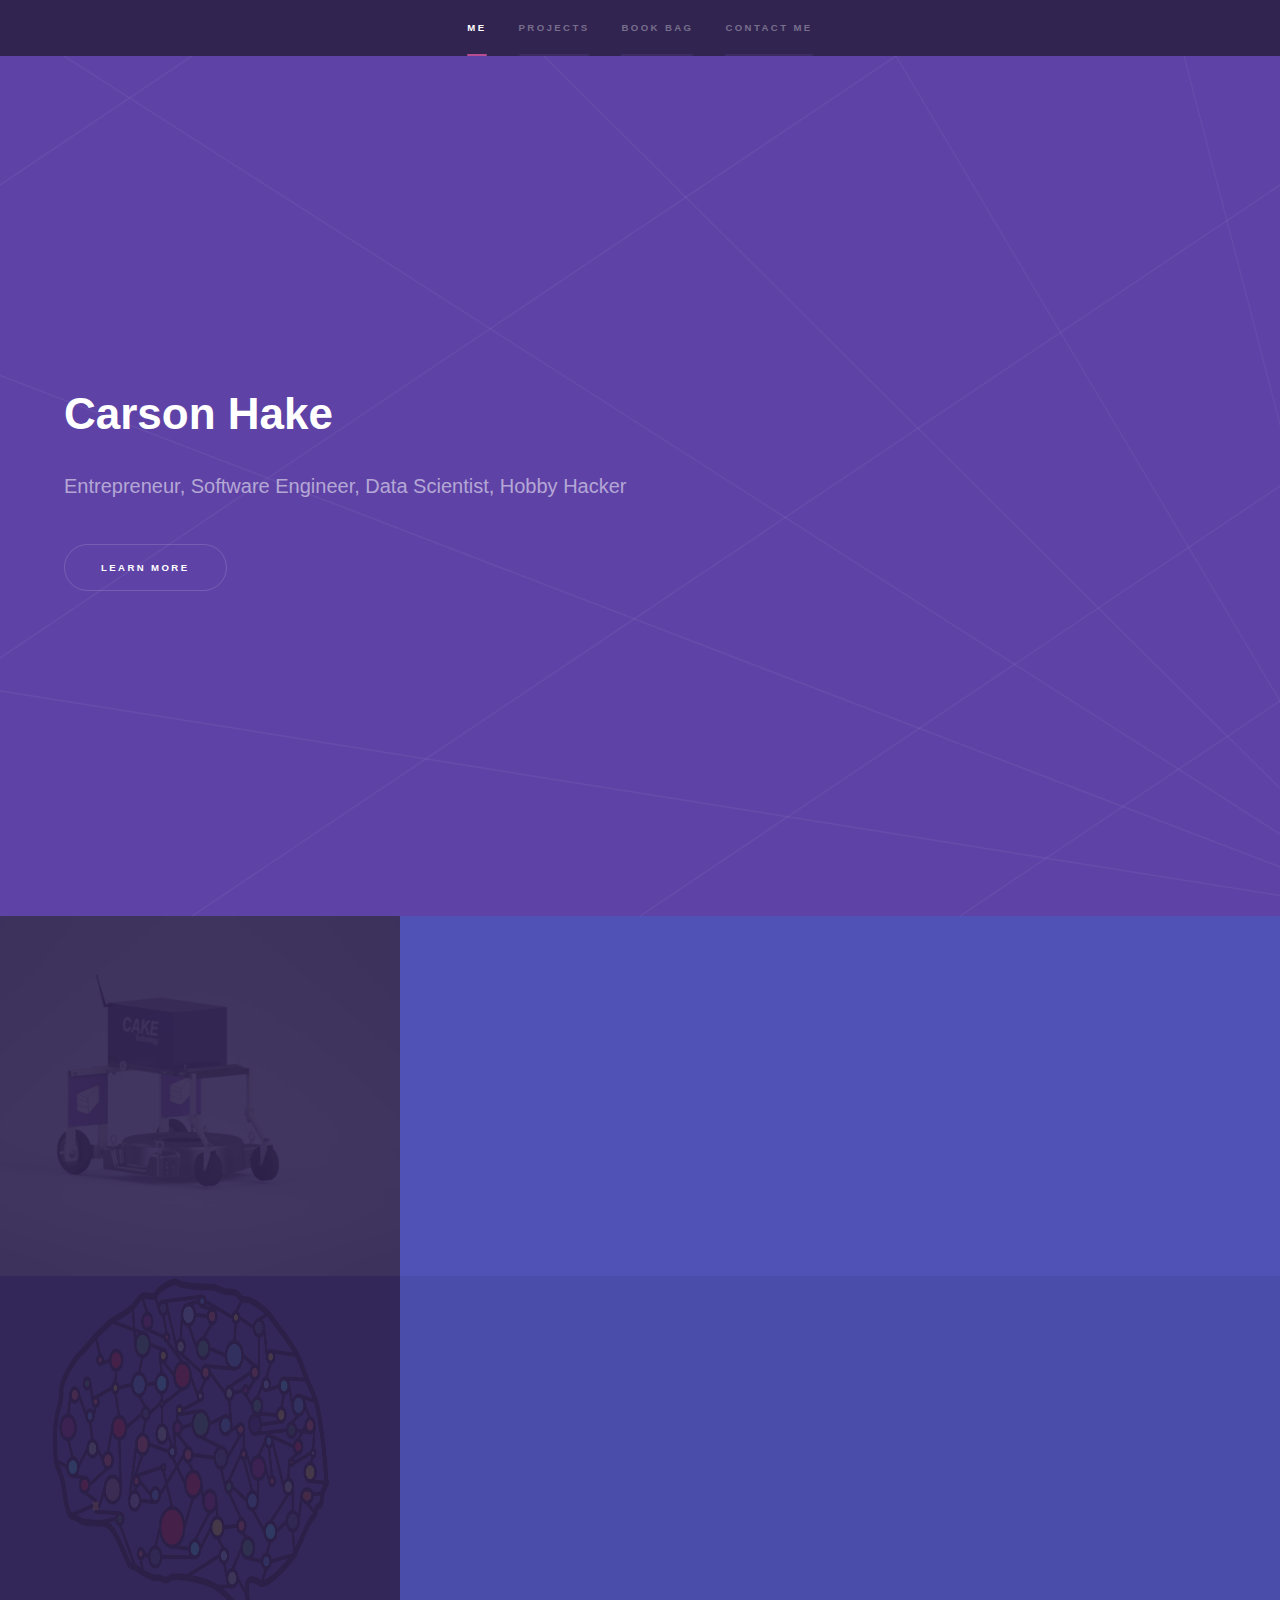
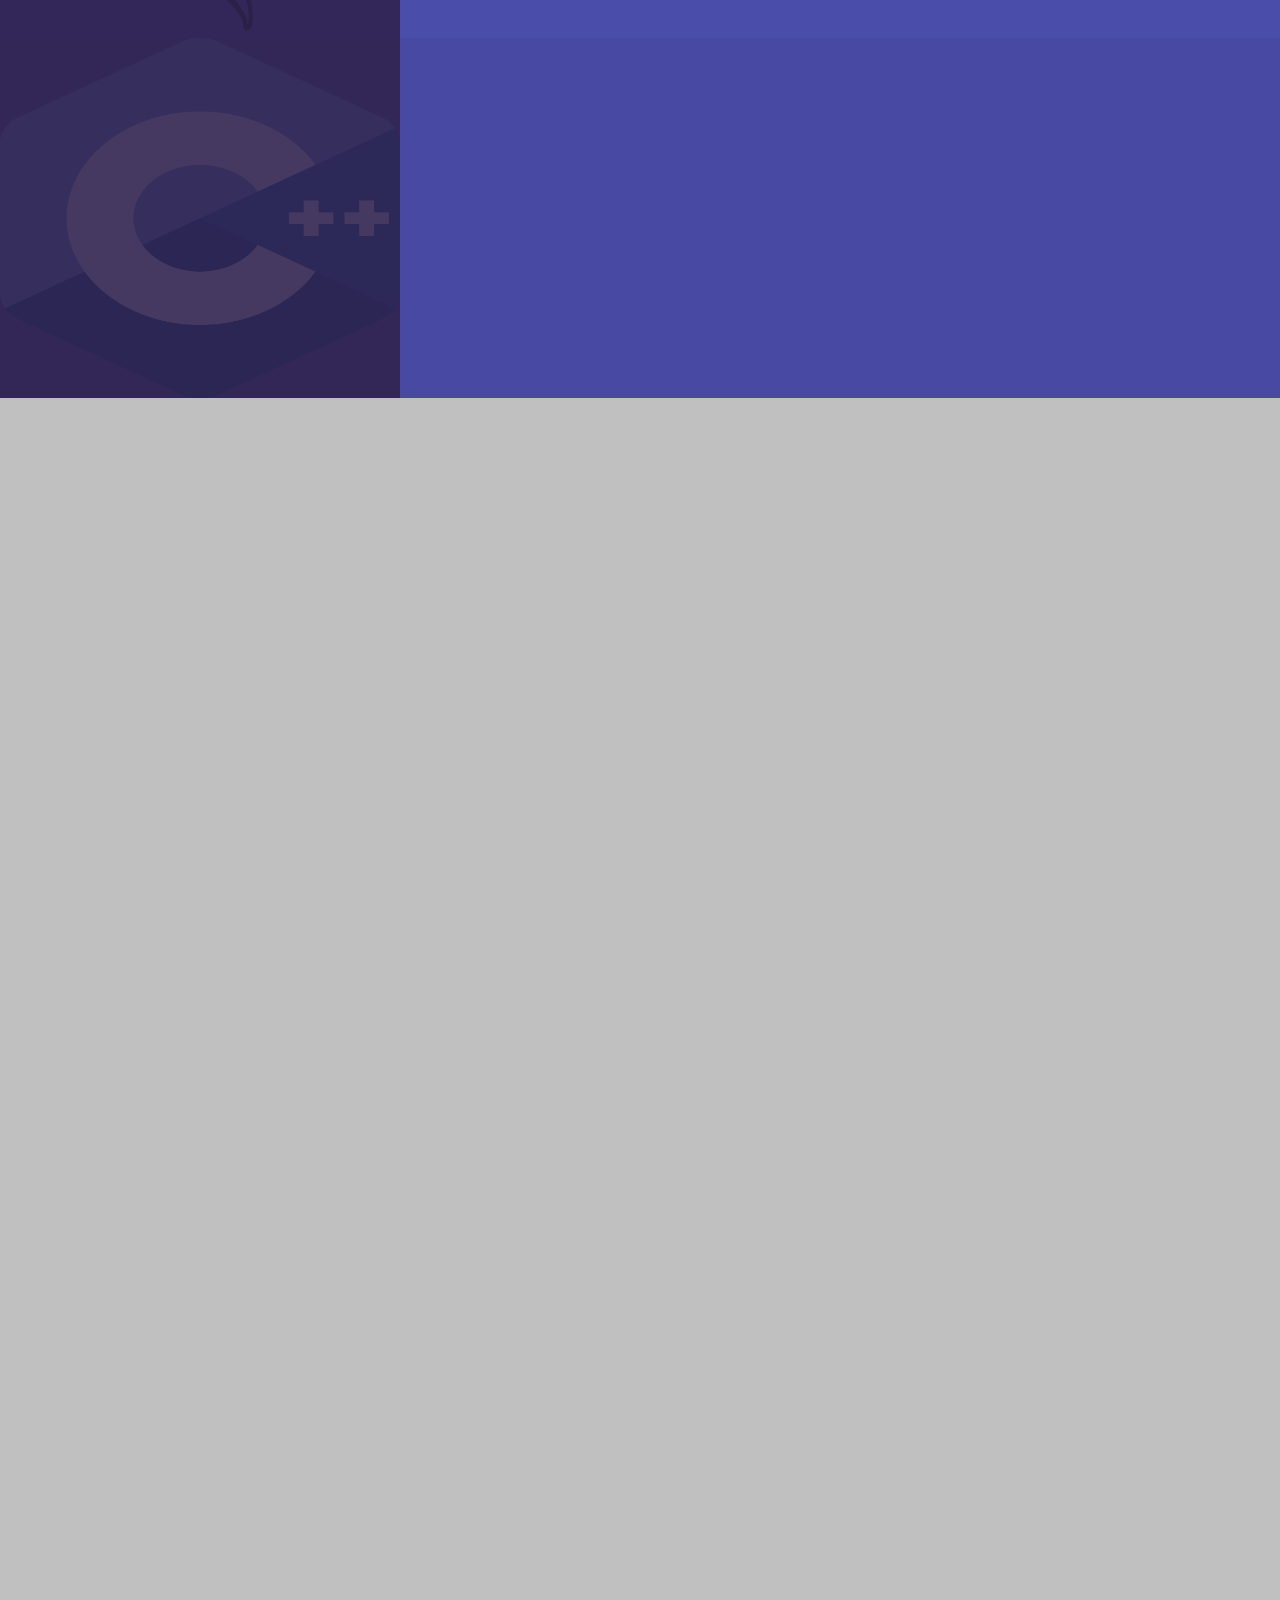
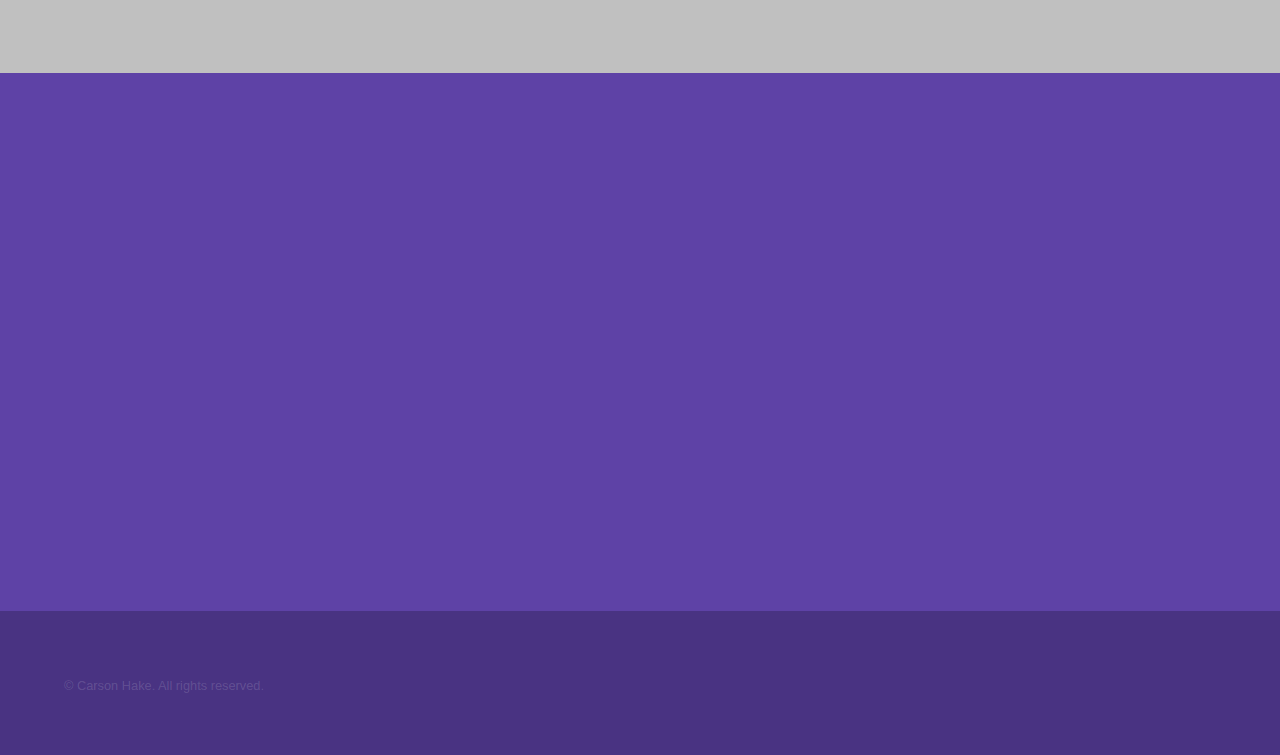
==== commit f8c9f17d: "addded page for norm" ====
--- a/index.html
+++ b/index.html
@@ -45,13 +45,14 @@
 				<!-- One -->
 					<section id="one" class="wrapper style2 spotlights">
 						<section>
-							<a href="#" class="image"><img src="images/project_imgs/logo.png" style="max-width:100%;height:390px;" alt="" data-position="center top" /></a>
+							<a href="#" class="image"><img src="images/norm_images/norm_render.png" style="max-width:100%;height:390px;" alt="" data-position="center top" /></a>
 							<div class="content">
 								<div class="inner">
-									<h2>Cake Technology</h2>
+									<h2>Norm: A Product of Cake Technology</h2>
 									<!-- include when site is launched -->
 									<!-- <a href="https://www.caketech.co"> update coming soon... </a> -->
-									<p style="font-size:18px">update coming soon...</p>
+									<a href="cake.html" class ="button">Project Norm</a>
+									<!-- <p style="font-size:18px">update coming soon...</p> -->
 									<ul class="actions">
 									<!--	<li><a href="cake.html" class="button">Secret Project</a></li> -->
 									</ul>
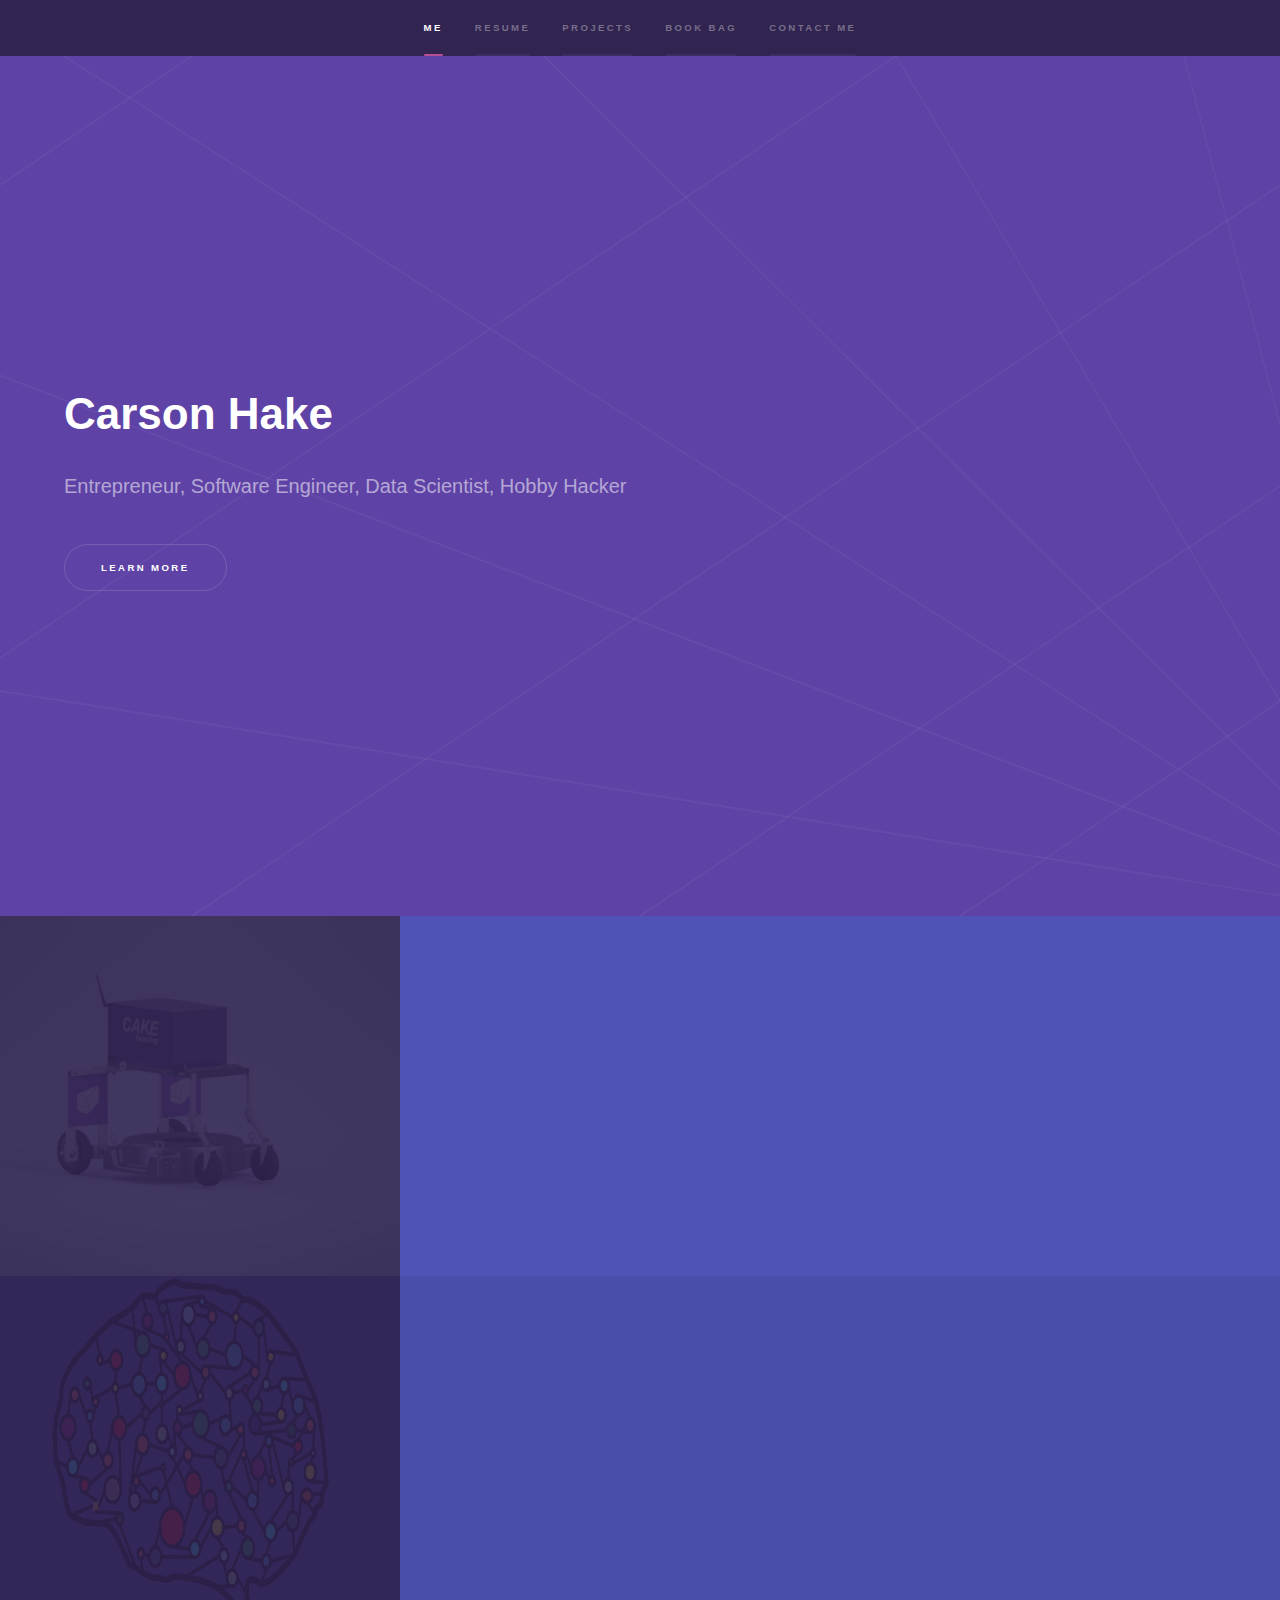
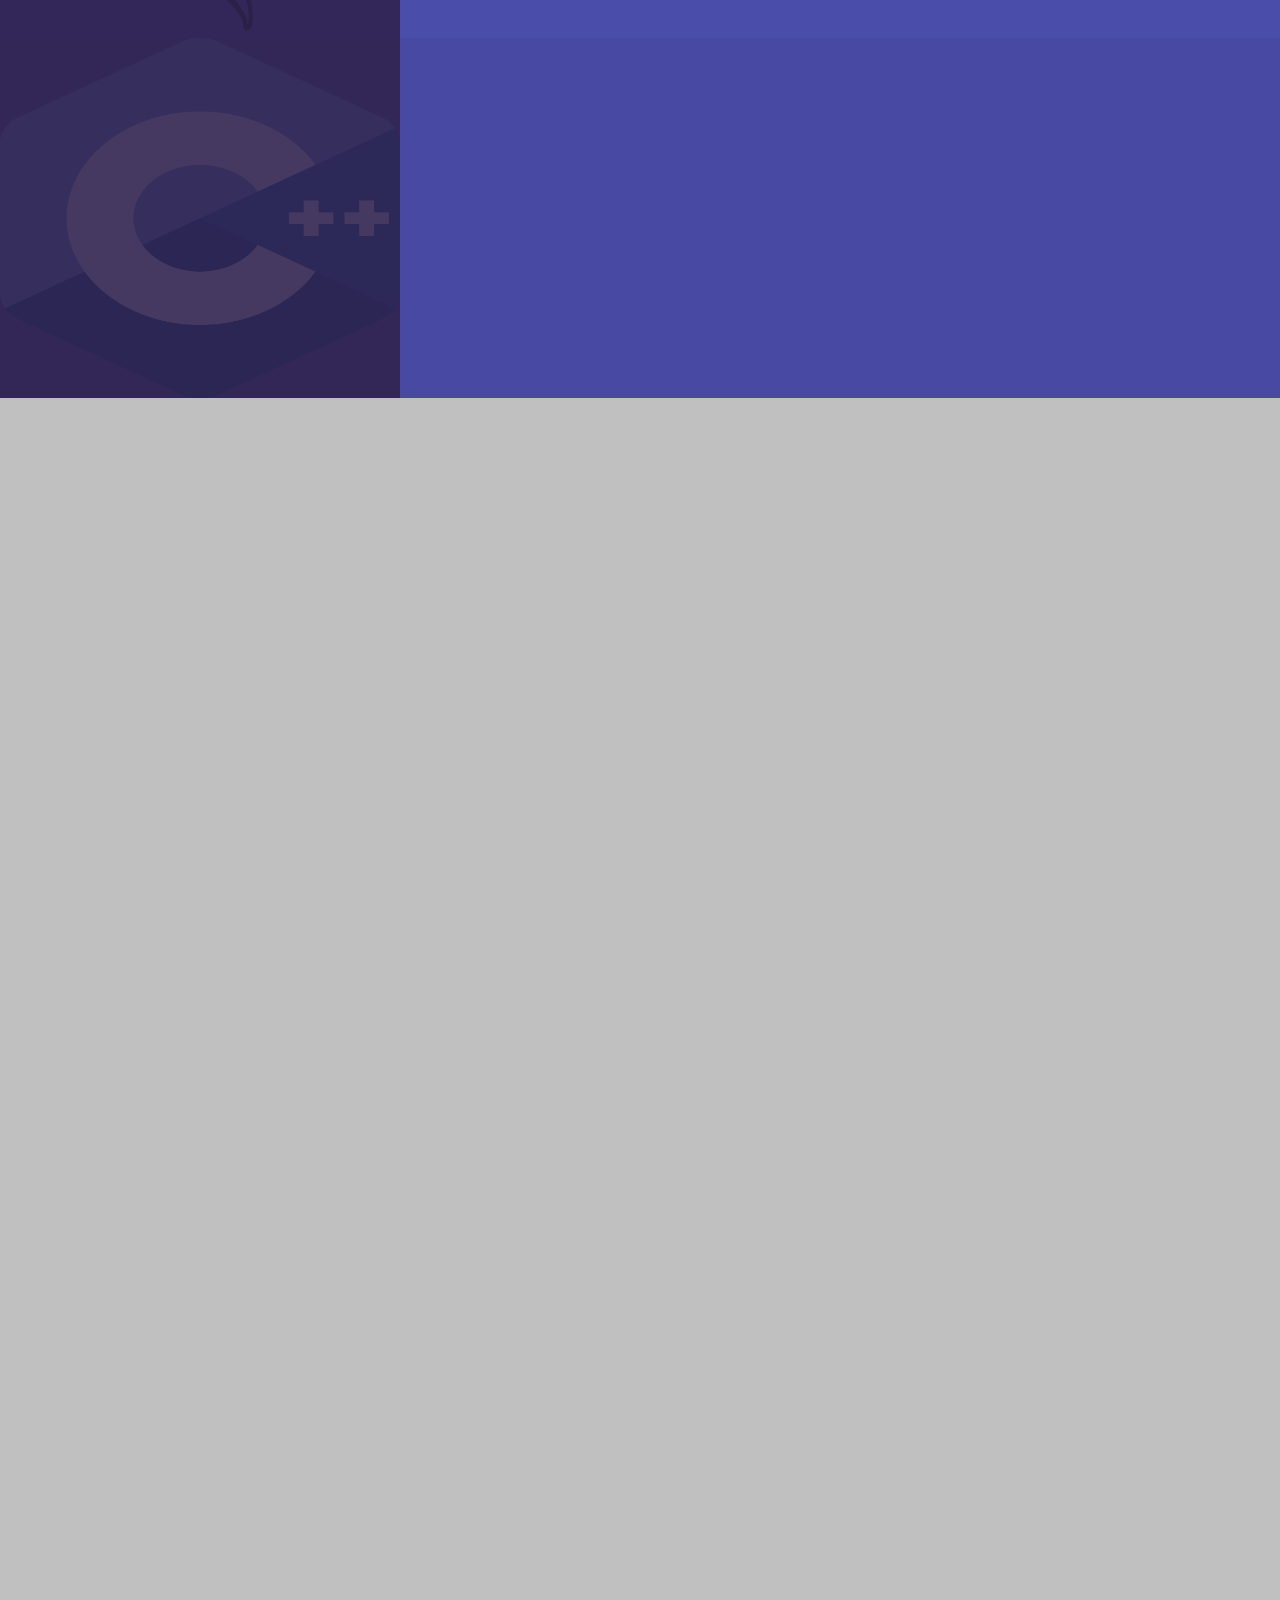
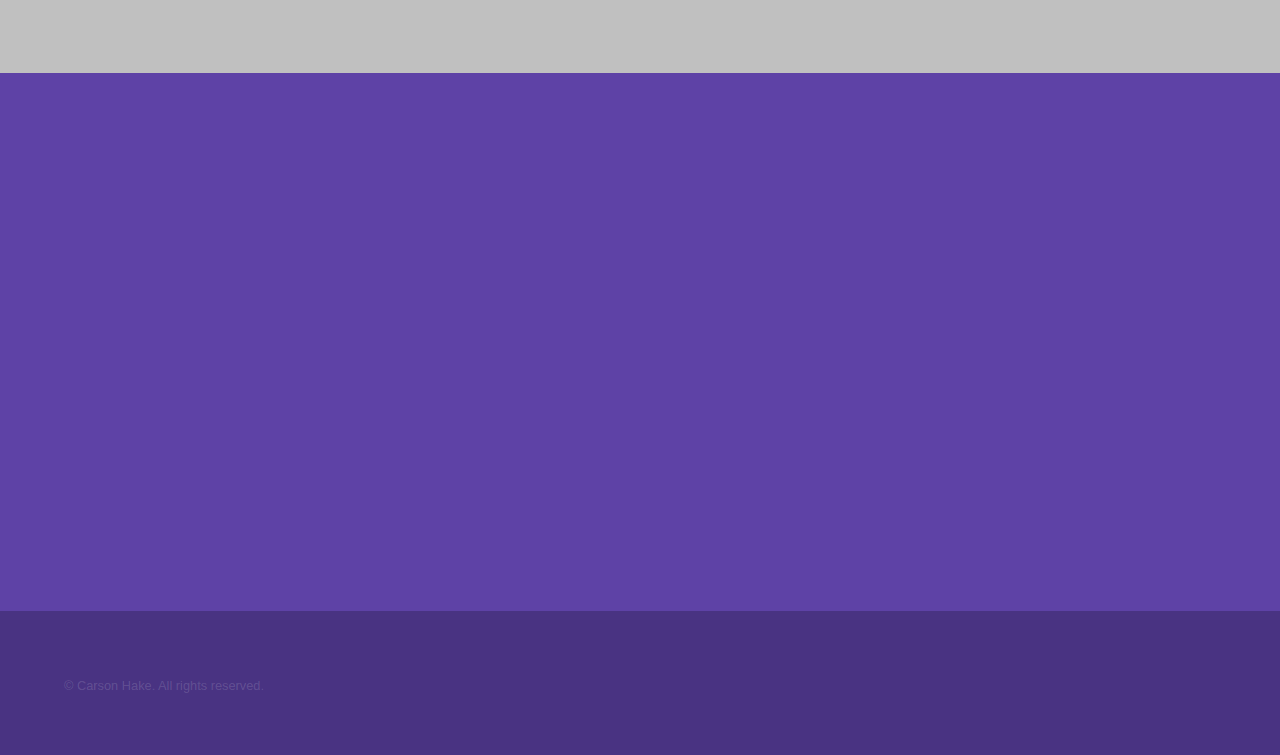
==== commit 95667609: "added resume to website" ====
--- a/index.html
+++ b/index.html
@@ -20,6 +20,9 @@
 					<nav>
 						<ul>
 							<li><a href="#intro">Me</a></li>
+							<li>
+								<a href="assets\resume.pdf">Resume</a>
+							</li>
 							<li><a href="#one">Projects</a></li>
 							<li><a href="#two">Book bag</a></li>
 							<li><a href="#three">Contact Me</a></li>
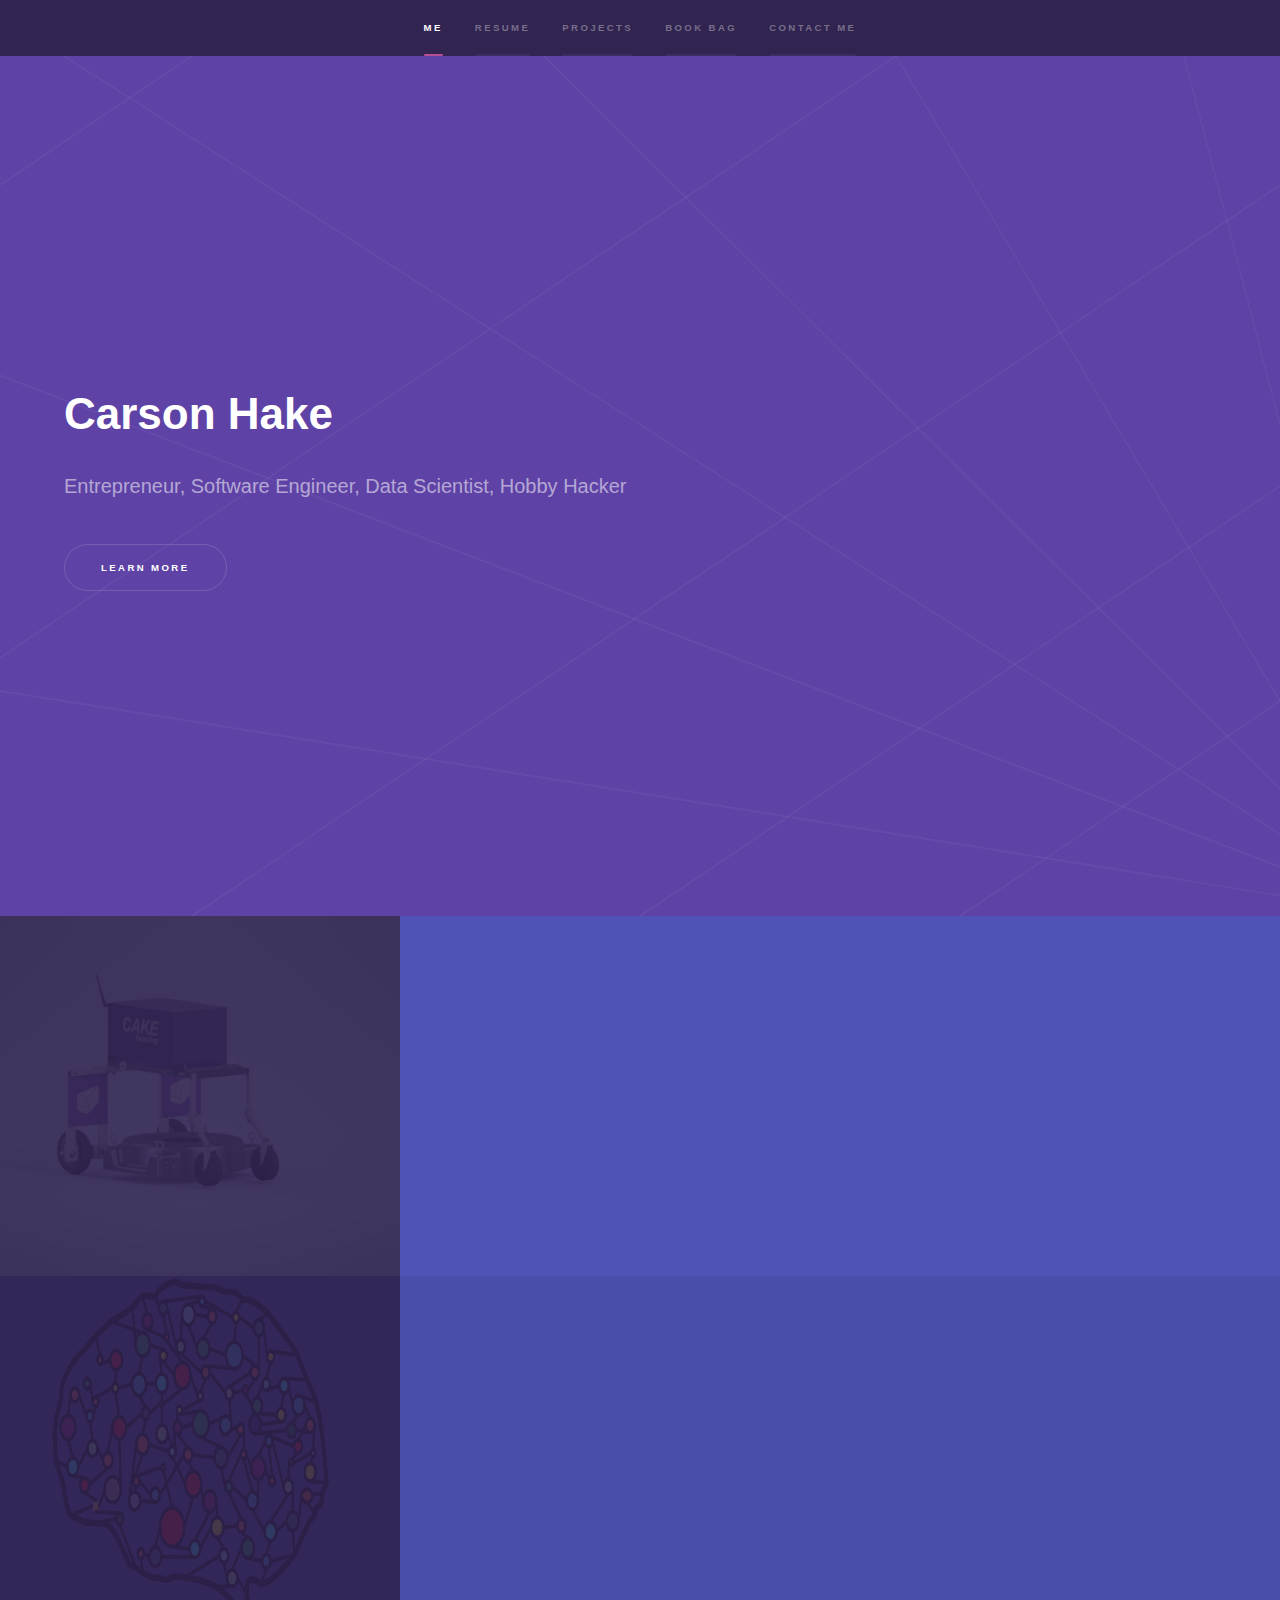
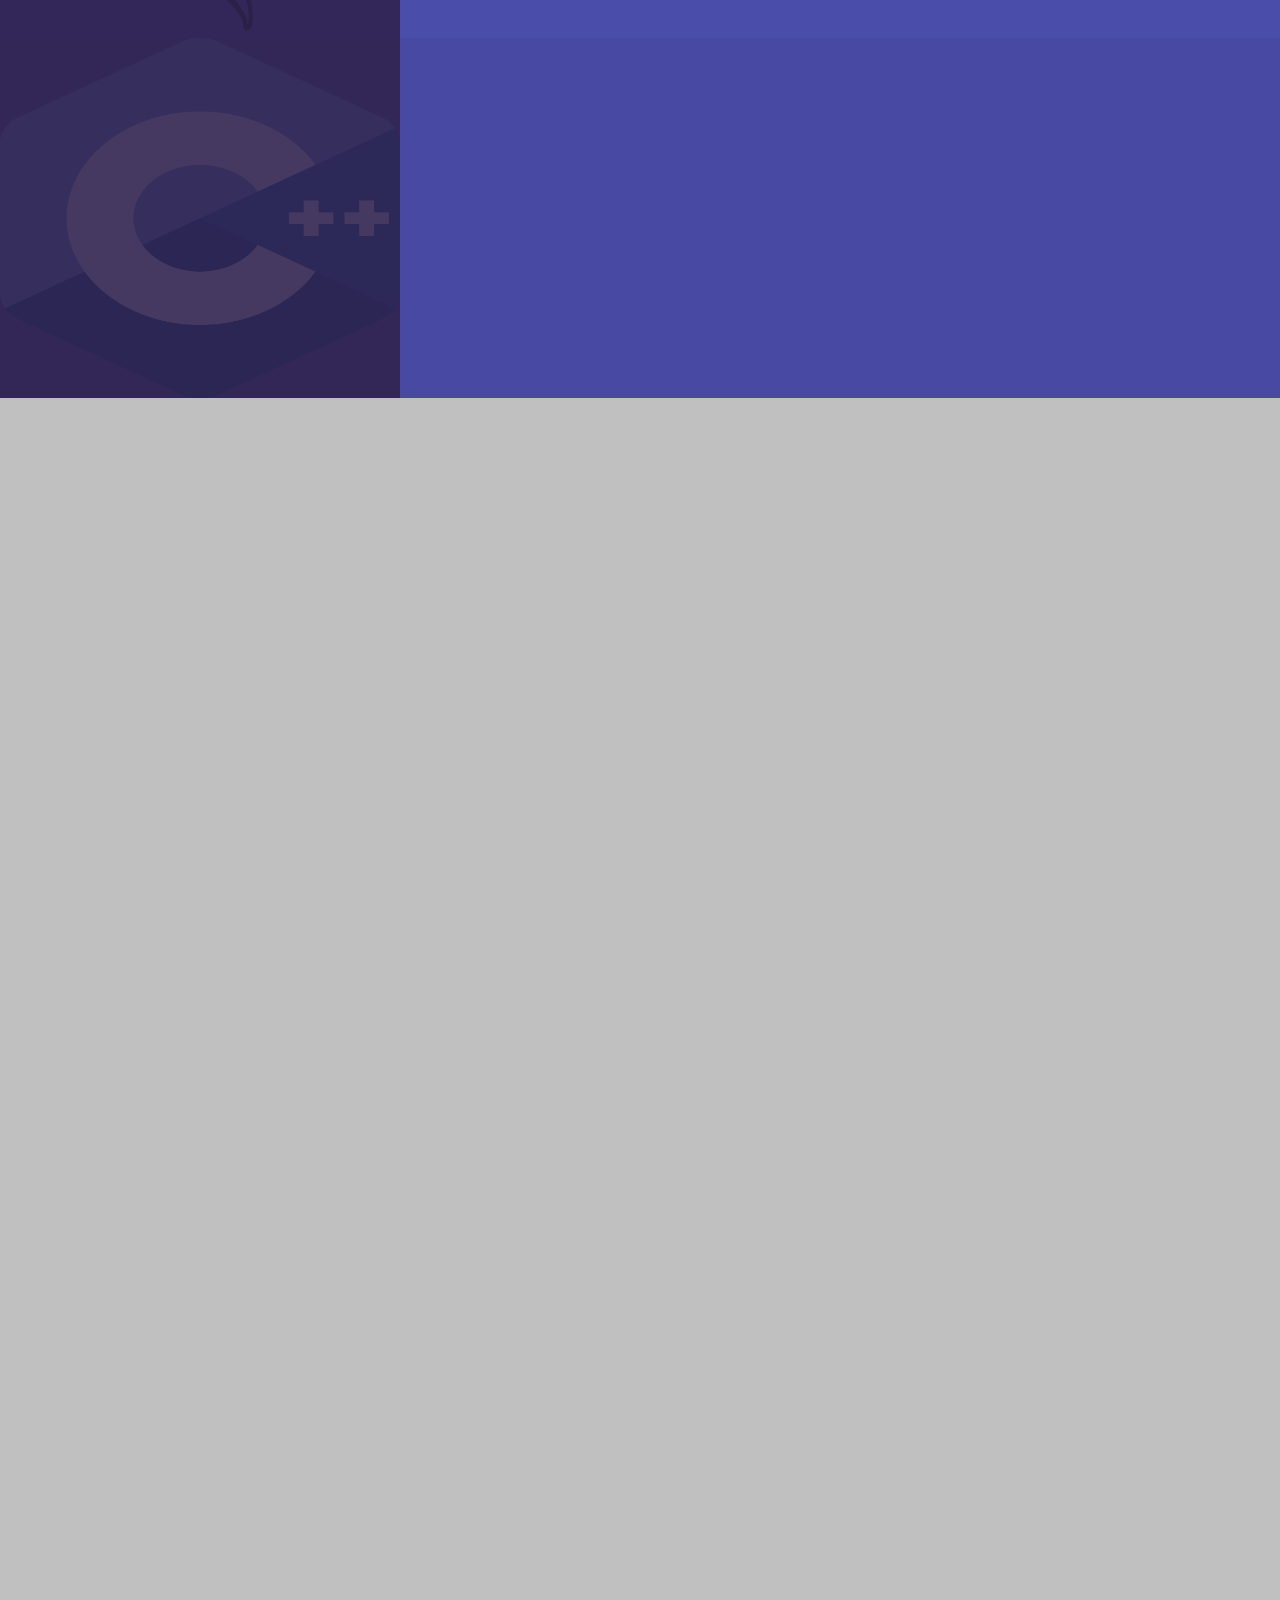
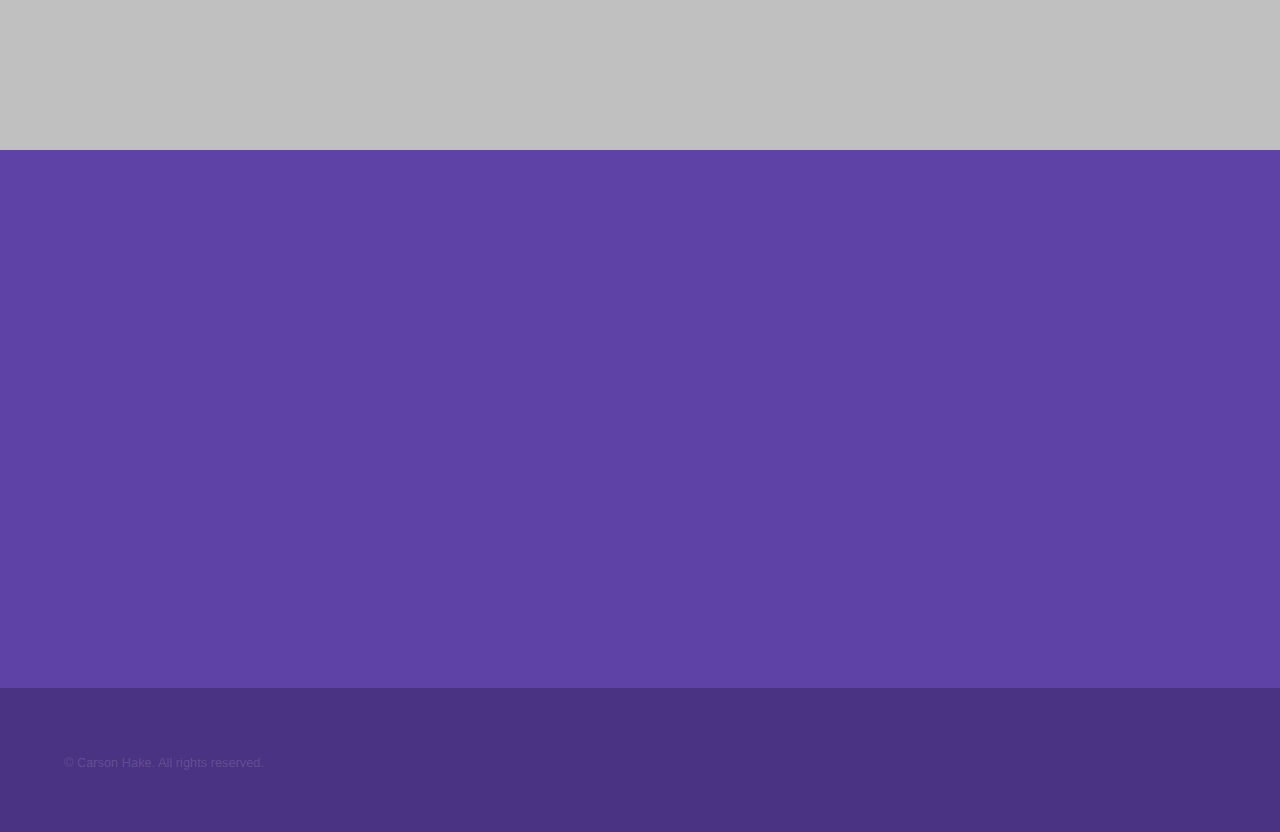
==== commit 737967f1: "updated book list" ====
--- a/index.html
+++ b/index.html
@@ -103,12 +103,14 @@
 										<li><h4>Real-Time C++:<br/>Efficient Object-Oriented and Template Microcontroller Programming</h4><p>By Christopher Kormayos</p></li>
 										<li><h4>Thinking, Fast and Slow</h4> <p>By Daniel Kahneman</p></li>
 										<li><h4>Artificial Intelligence: <br/> A Modern Approach (3rd Ed.	)</h4> <p>By Stuart J. Russel & Peter Novrig</p></li>
+										<li><h4>Numerical Linear Algebra</h4><p>By Llooyd Trefethen and David Vau III</p></li>
 									</ul>
 								</section>
 								<section>
 									<span class="icon solid major fa-crown"></span>
 									<h3 style="color:#5e42a6">Favorites</h3>
 									<ul>
+										<li>Everybody Lies by Seth Stephens-Davidowitz<li>
 										<li>The Witcher Series by Andrzej Sapkowski</li>
 										<li>Atomic Habits by James Clear</li>
 										<li>The Master Algorithm by Pedro Domingos</li>
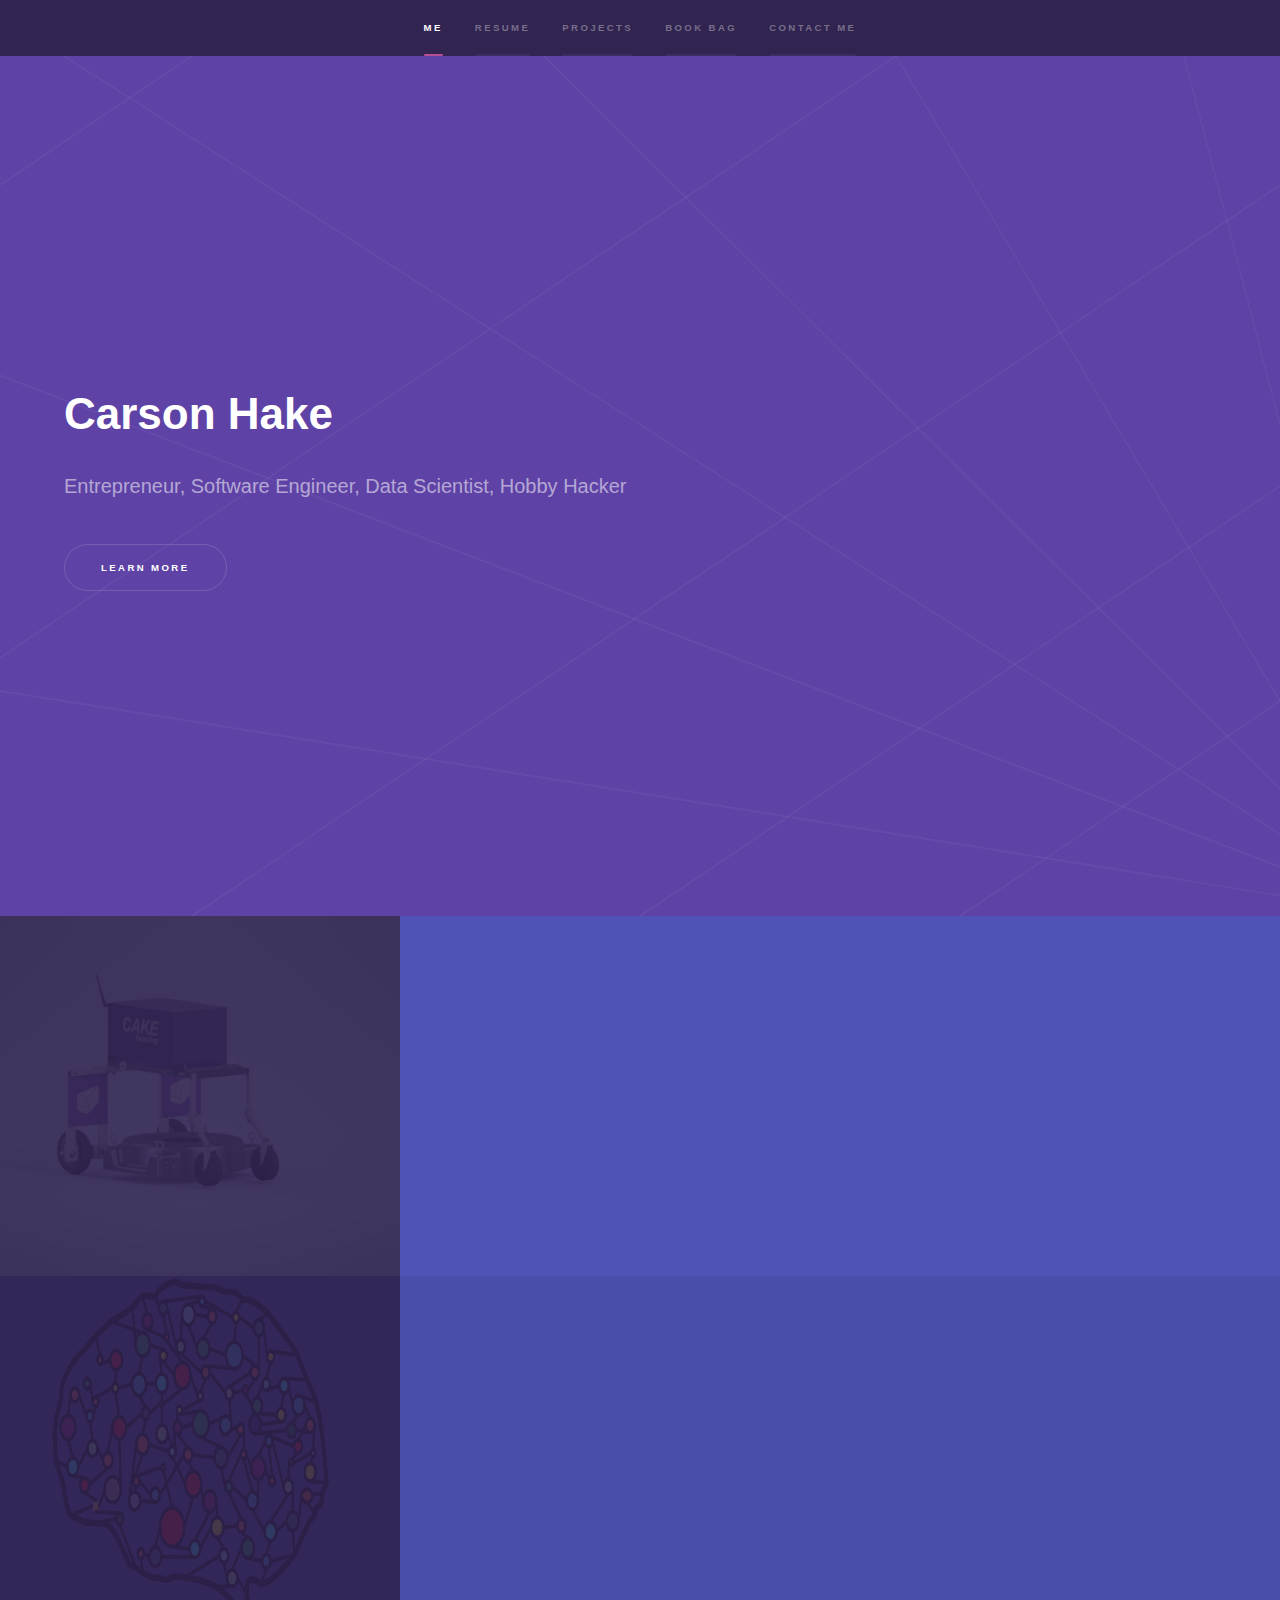
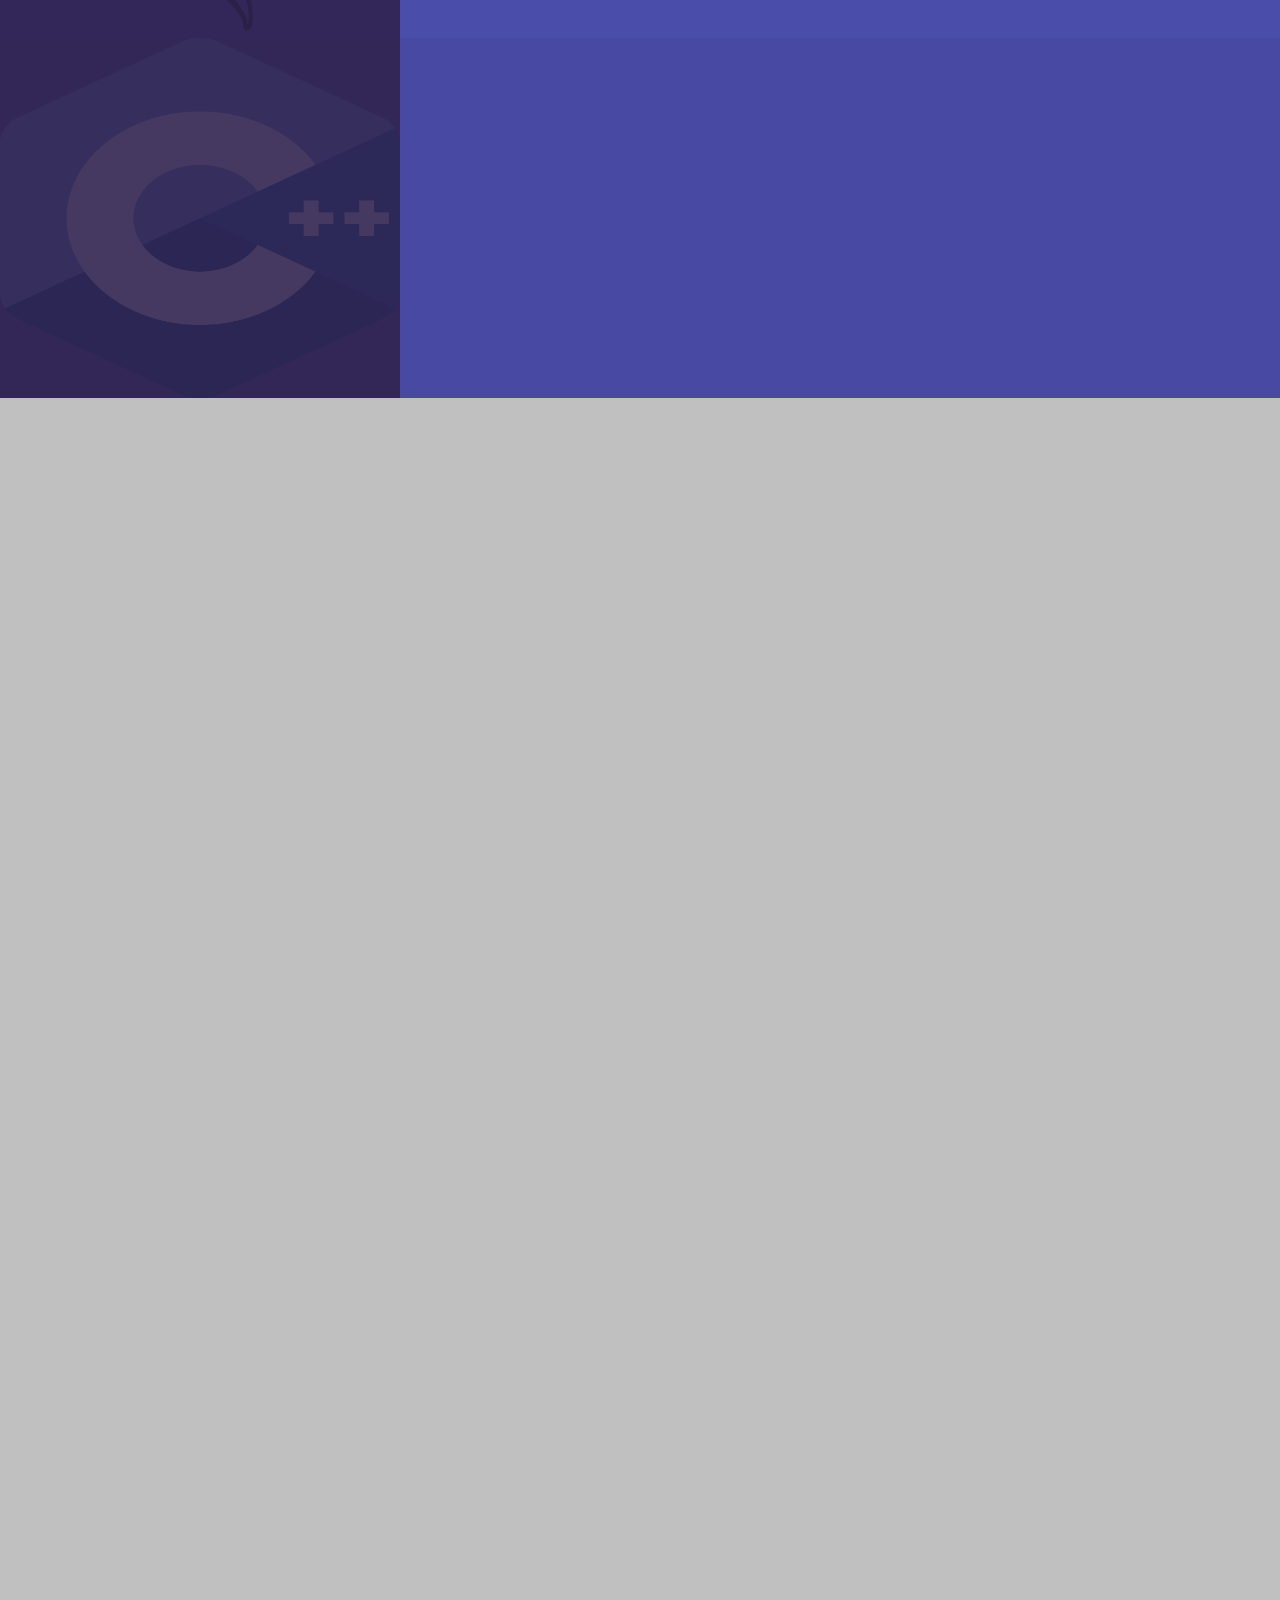
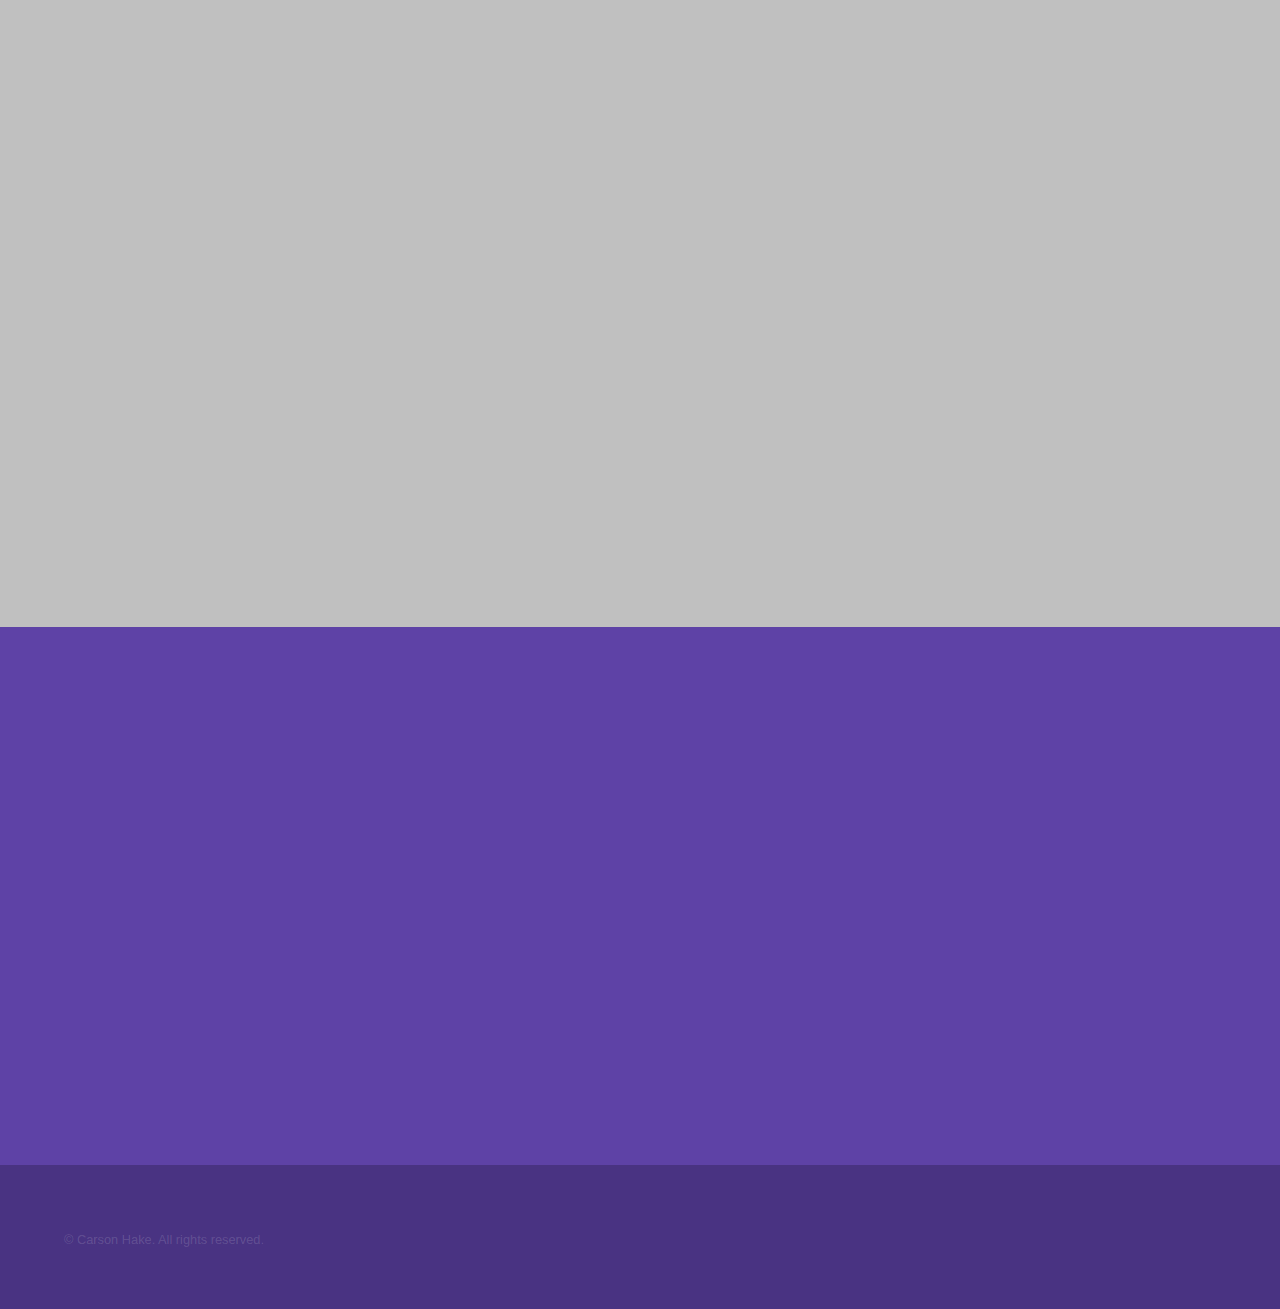
==== commit 807bf269: "updated book list" ====
--- a/index.html
+++ b/index.html
@@ -99,18 +99,16 @@
 									<span class="icon solid major fa-book"></span>
 									<h2>Current Reads</h2>
 									<ul>
-										<!-- <li><h4><i>The Witcher Series</i>: The Time of Contempt</h4><p>By Andrzej Sapkowski</p></li> -->
-										<li><h4>Real-Time C++:<br/>Efficient Object-Oriented and Template Microcontroller Programming</h4><p>By Christopher Kormayos</p></li>
-										<li><h4>Thinking, Fast and Slow</h4> <p>By Daniel Kahneman</p></li>
+										<li><h4>Moonwalking with Einstein: The Art and Science of Remembering </h4><p>By Joshua Foer	</p></li>
 										<li><h4>Artificial Intelligence: <br/> A Modern Approach (3rd Ed.	)</h4> <p>By Stuart J. Russel & Peter Novrig</p></li>
-										<li><h4>Numerical Linear Algebra</h4><p>By Llooyd Trefethen and David Vau III</p></li>
+										<li><h4>Numerical Linear Algebra</h4><p>By Lloyd Trefethen and David Vau III</p></li>
 									</ul>
 								</section>
 								<section>
 									<span class="icon solid major fa-crown"></span>
 									<h3 style="color:#5e42a6">Favorites</h3>
 									<ul>
-										<li>Everybody Lies by Seth Stephens-Davidowitz<li>
+										<li>Everybody Lies by Seth Stephens-Davidowitz</li>
 										<li>The Witcher Series by Andrzej Sapkowski</li>
 										<li>Atomic Habits by James Clear</li>
 										<li>The Master Algorithm by Pedro Domingos</li>
@@ -122,6 +120,11 @@
 										<li>Game of Thrones Series by George R. R. Martin</li>
 										<li>The Old Man and the Sea by Ernest Hemingway</li>
 									</ul>
+								</section>
+								<section>
+									<h3>Thinking Fast and Slow</h3>
+									<p>by Daniel Khaneman</p>
+									<a href="#" class ="bookimg" ><img src="images/book_images/thinkingfastandslow.jpg" data-position="top center" /></a>
 								</section>
 								<section>
 									<h3>The Witcher Series</h3>
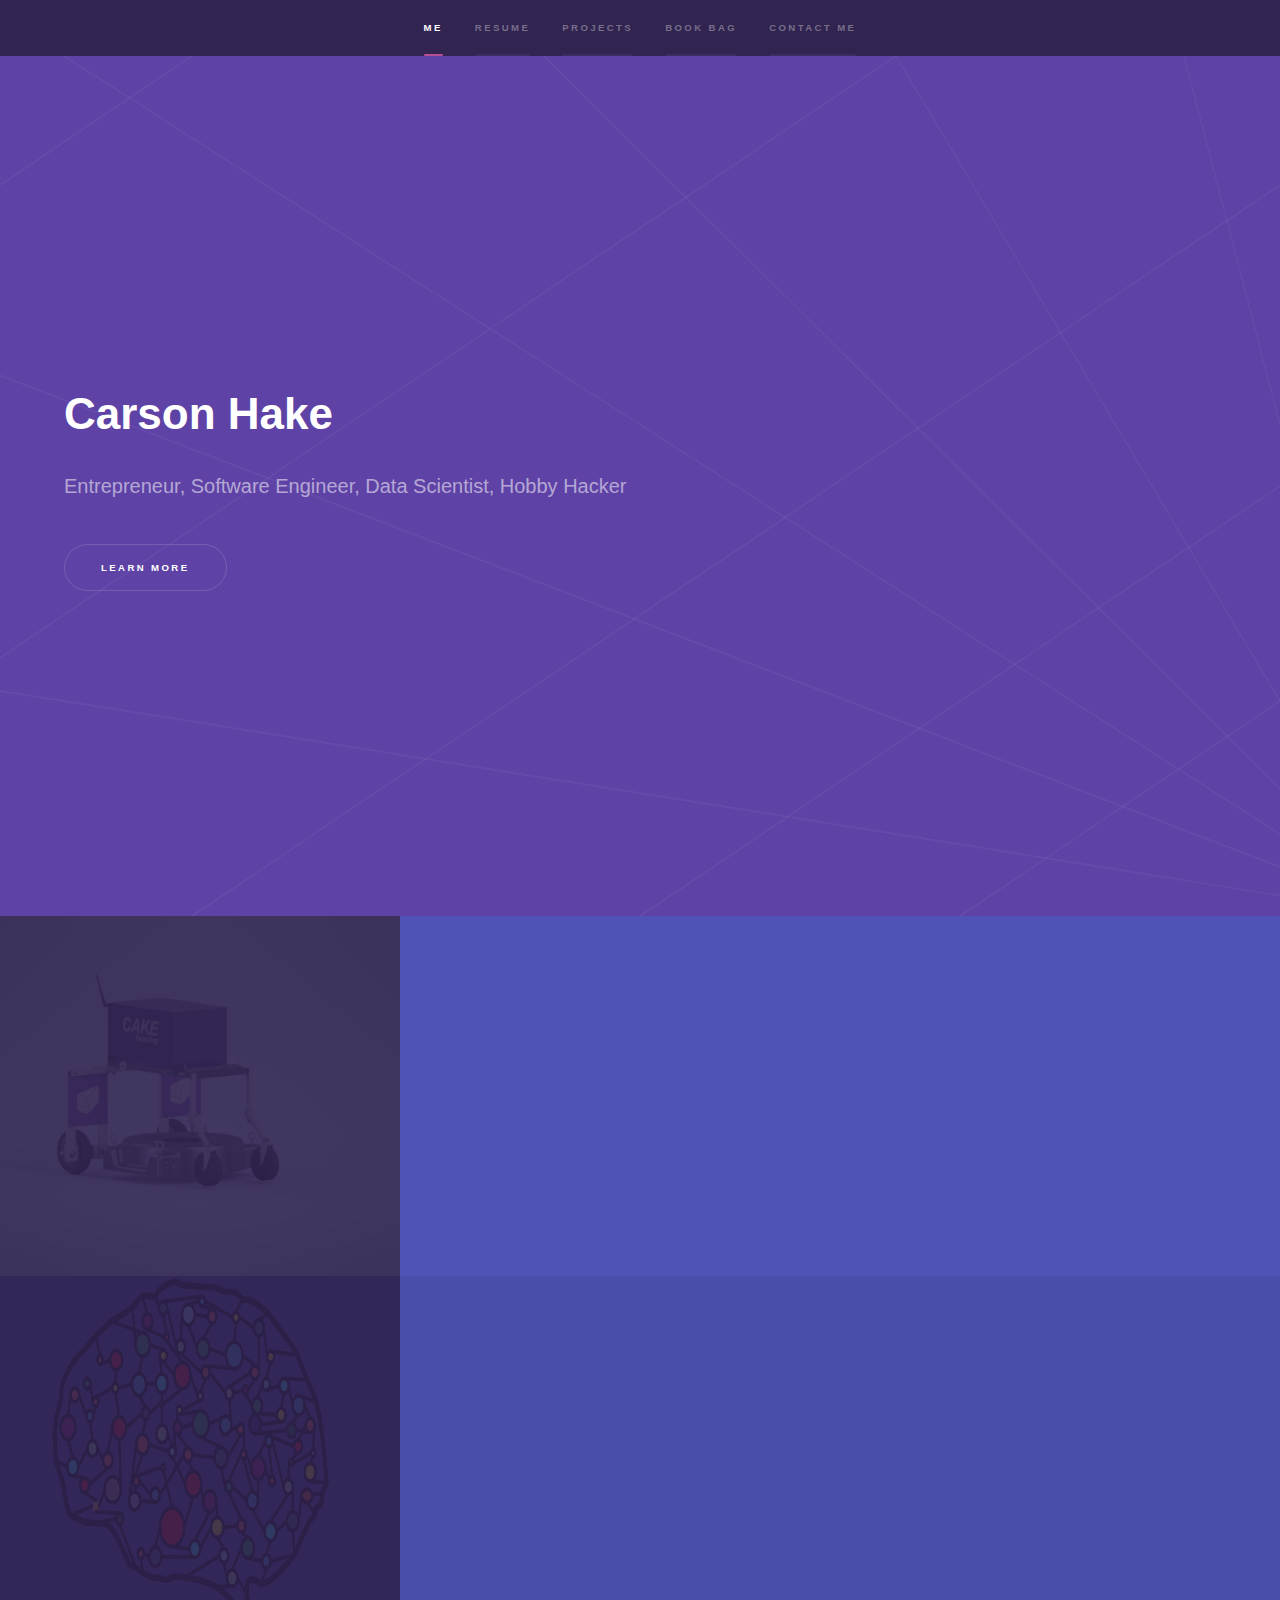
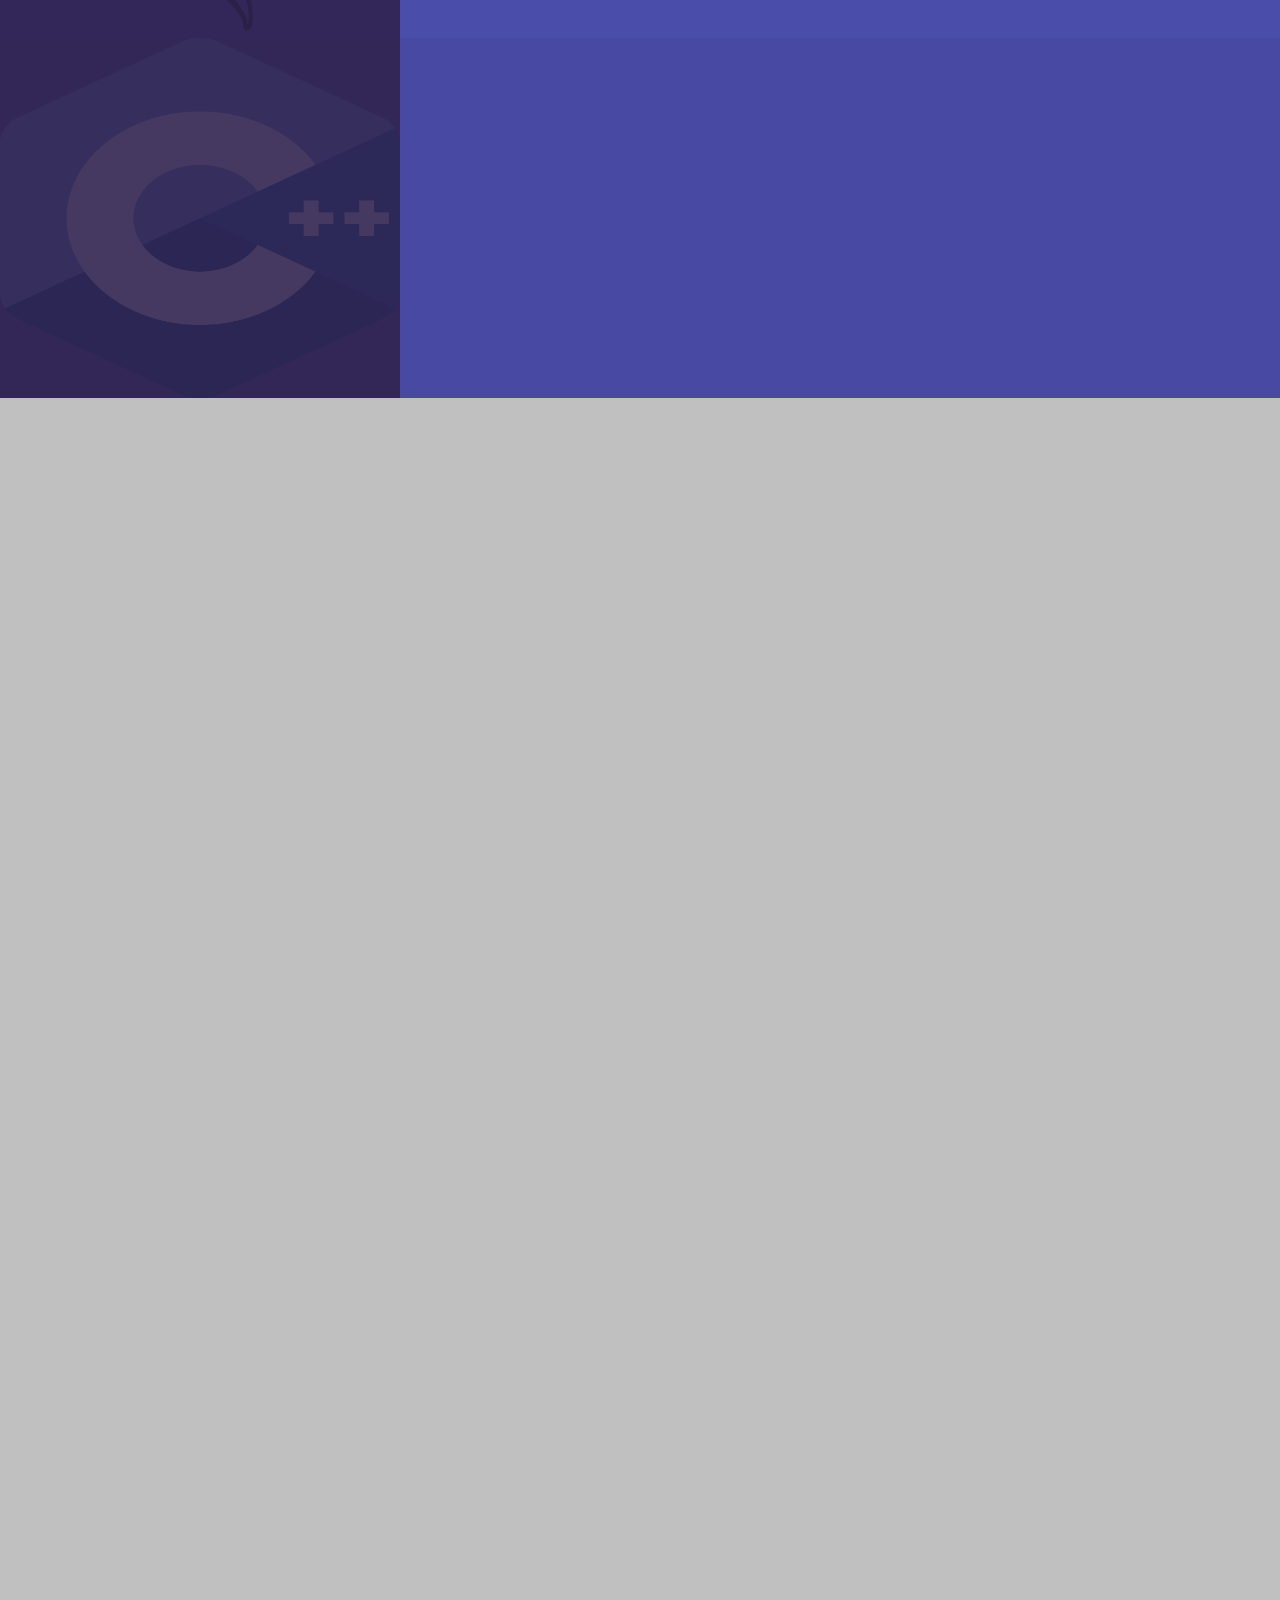
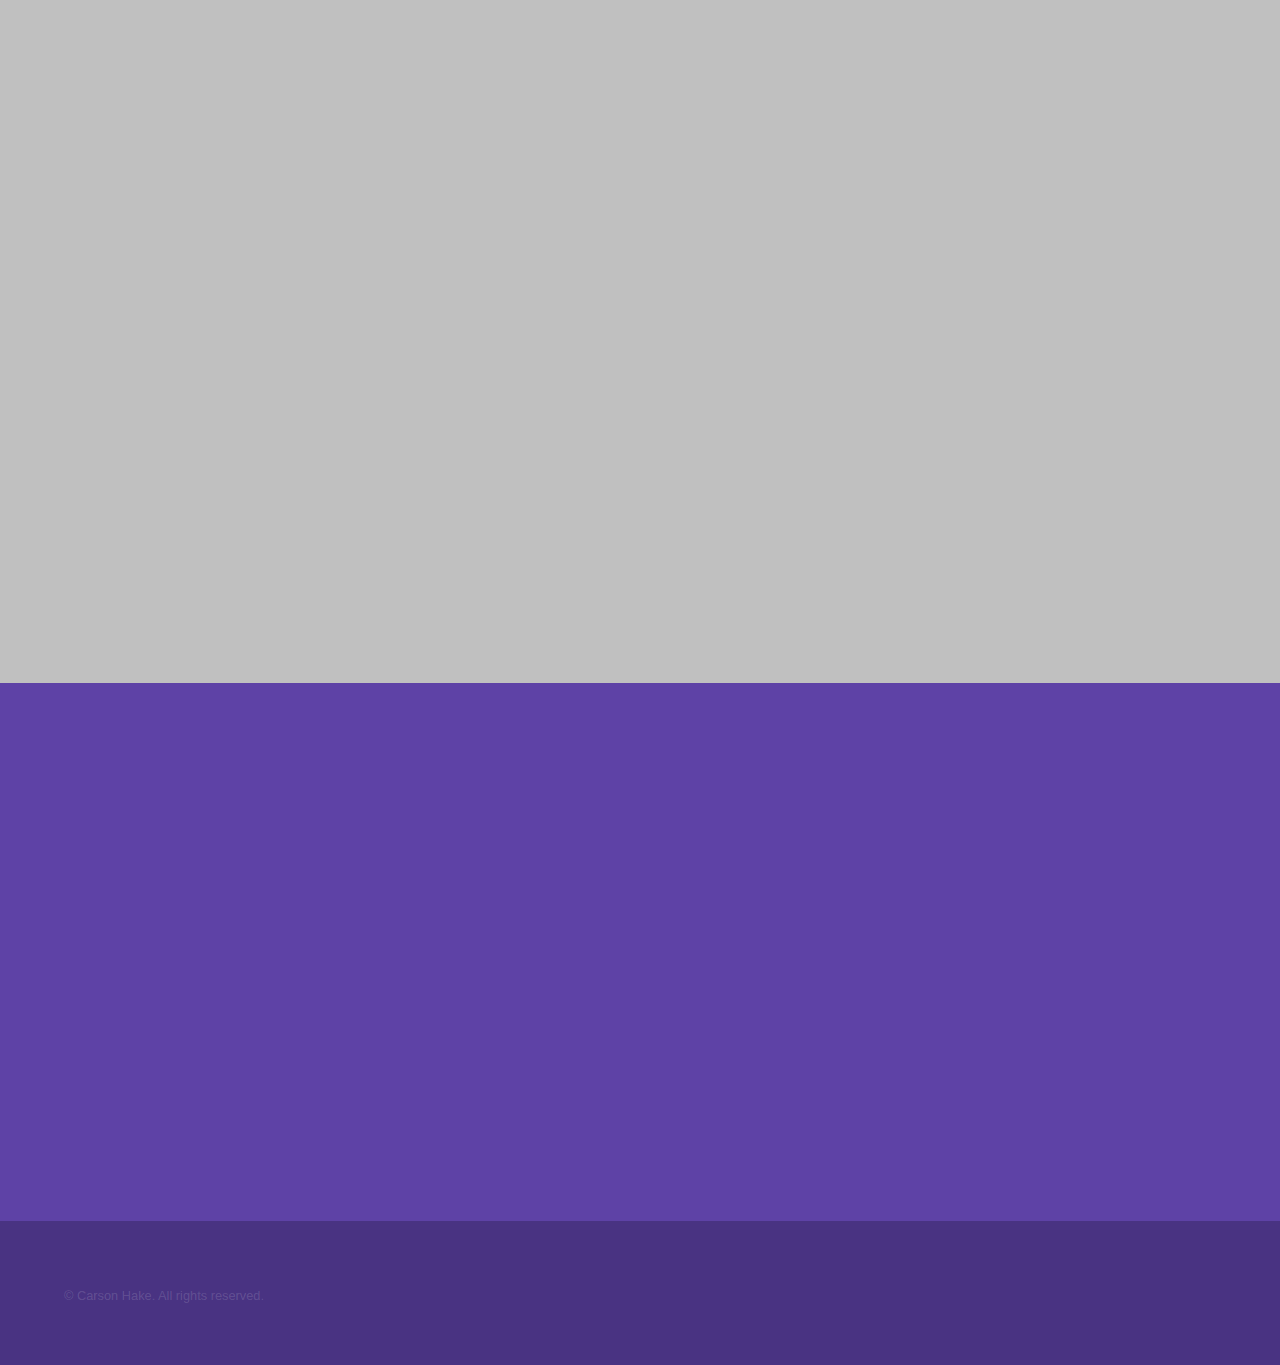
==== commit 09f21dc6: "updated book list" ====
--- a/index.html
+++ b/index.html
@@ -99,7 +99,7 @@
 									<span class="icon solid major fa-book"></span>
 									<h2>Current Reads</h2>
 									<ul>
-										<li><h4>Moonwalking with Einstein: The Art and Science of Remembering </h4><p>By Joshua Foer	</p></li>
+										<li><h4>Rise of the Robots: </br>Technology and </br> The Threat of a Jobless Future</h4><p>By Martin Ford</p></li>
 										<li><h4>Artificial Intelligence: <br/> A Modern Approach (3rd Ed.	)</h4> <p>By Stuart J. Russel & Peter Novrig</p></li>
 										<li><h4>Numerical Linear Algebra</h4><p>By Lloyd Trefethen and David Vau III</p></li>
 									</ul>
@@ -108,6 +108,7 @@
 									<span class="icon solid major fa-crown"></span>
 									<h3 style="color:#5e42a6">Favorites</h3>
 									<ul>
+										<li>Moonwalking with Einstein: The Art and Science of Remembering by Joshua Foer</li>
 										<li>Everybody Lies by Seth Stephens-Davidowitz</li>
 										<li>The Witcher Series by Andrzej Sapkowski</li>
 										<li>Atomic Habits by James Clear</li>
